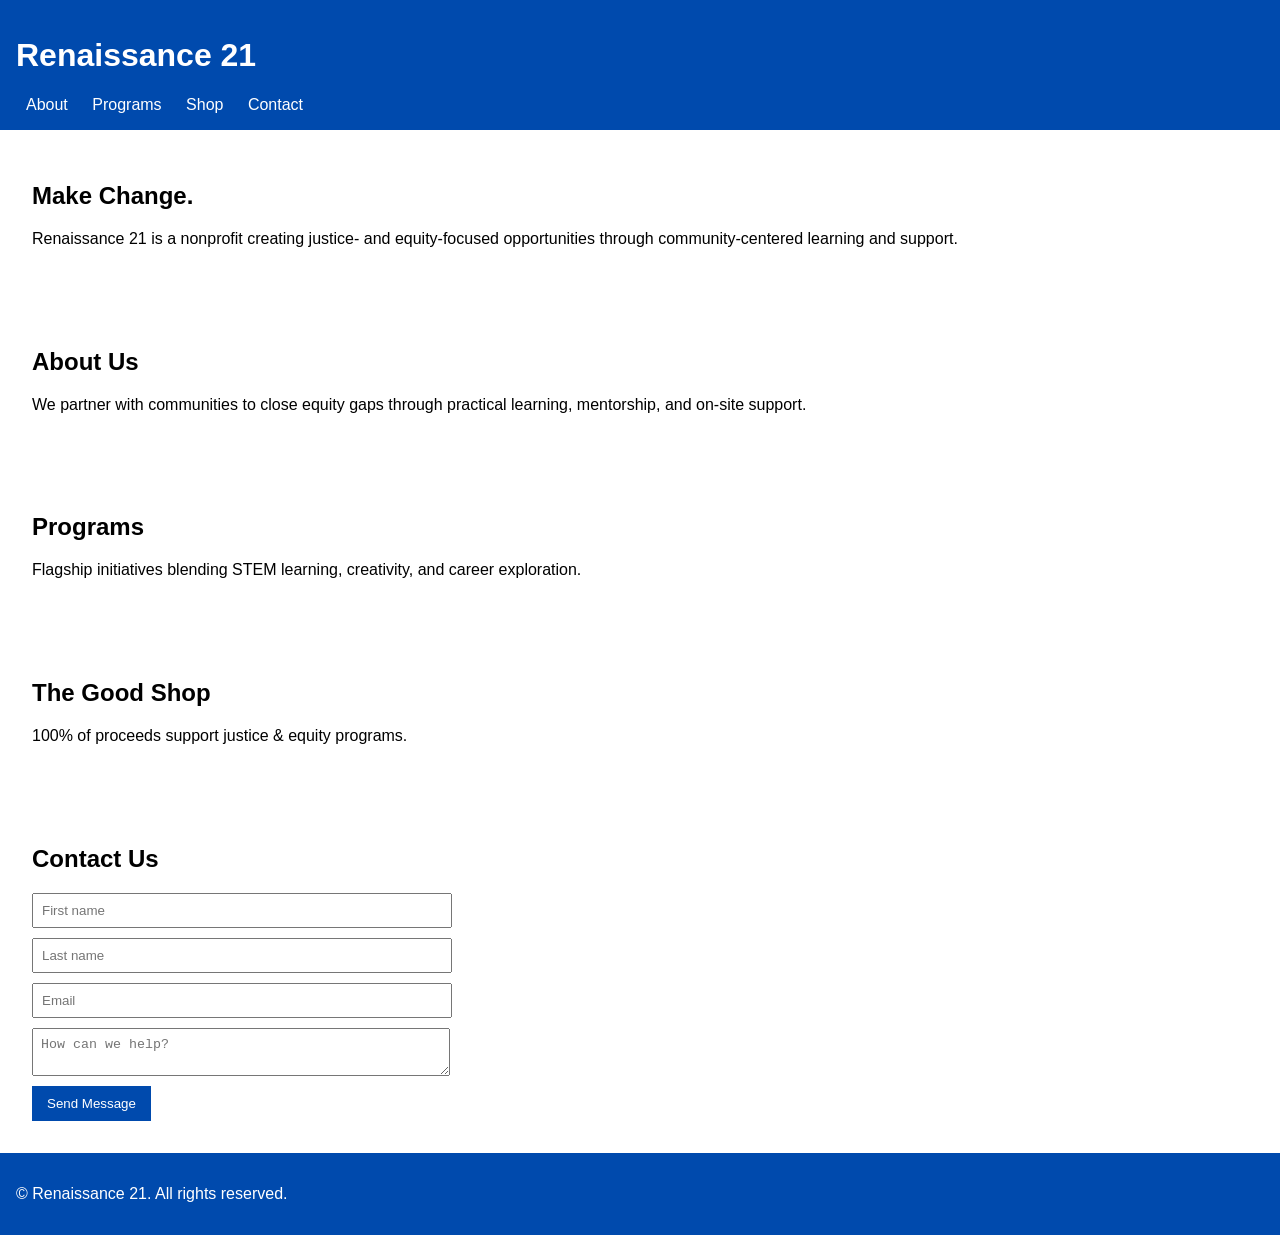
==== index.html @ 1cb8cb39 "Add files via upload" ====
<!DOCTYPE html>
<html lang="en">
<head>
  <meta charset="UTF-8">
  <meta name="viewport" content="width=device-width, initial-scale=1.0">
  <title>Renaissance 21</title>
  <link rel="stylesheet" href="styles.css">
</head>
<body>
  <header>
    <h1>Renaissance 21</h1>
    <nav>
      <a href="#about">About</a>
      <a href="#programs">Programs</a>
      <a href="#shop">Shop</a>
      <a href="#contact">Contact</a>
    </nav>
  </header>

  <section id="home">
    <h2>Make Change.</h2>
    <p>Renaissance 21 is a nonprofit creating justice- and equity-focused opportunities through community-centered learning and support.</p>
  </section>

  <section id="about">
    <h2>About Us</h2>
    <p>We partner with communities to close equity gaps through practical learning, mentorship, and on-site support.</p>
  </section>

  <section id="programs">
    <h2>Programs</h2>
    <p>Flagship initiatives blending STEM learning, creativity, and career exploration.</p>
  </section>

  <section id="shop">
    <h2>The Good Shop</h2>
    <p>100% of proceeds support justice & equity programs.</p>
  </section>

  <section id="contact">
    <h2>Contact Us</h2>
    <form>
      <input type="text" placeholder="First name">
      <input type="text" placeholder="Last name">
      <input type="email" placeholder="Email">
      <textarea placeholder="How can we help?"></textarea>
      <button type="button">Send Message</button>
    </form>
  </section>

  <footer>
    <p>© <span id="year"></span> Renaissance 21. All rights reserved.</p>
  </footer>

  <script src="script.js"></script>
</body>
</html>
---- styles.css ----
body {
  font-family: Arial, sans-serif;
  margin: 0;
  padding: 0;
}
header, footer {
  background-color: #004aad;
  color: white;
  padding: 1em;
}
nav a {
  color: white;
  margin: 0 10px;
  text-decoration: none;
}
section {
  padding: 2em;
}
form input, form textarea {
  display: block;
  margin-bottom: 10px;
  padding: 8px;
  width: 100%;
  max-width: 400px;
}
button {
  background-color: #004aad;
  color: white;
  padding: 10px 15px;
  border: none;
  cursor: pointer;
}
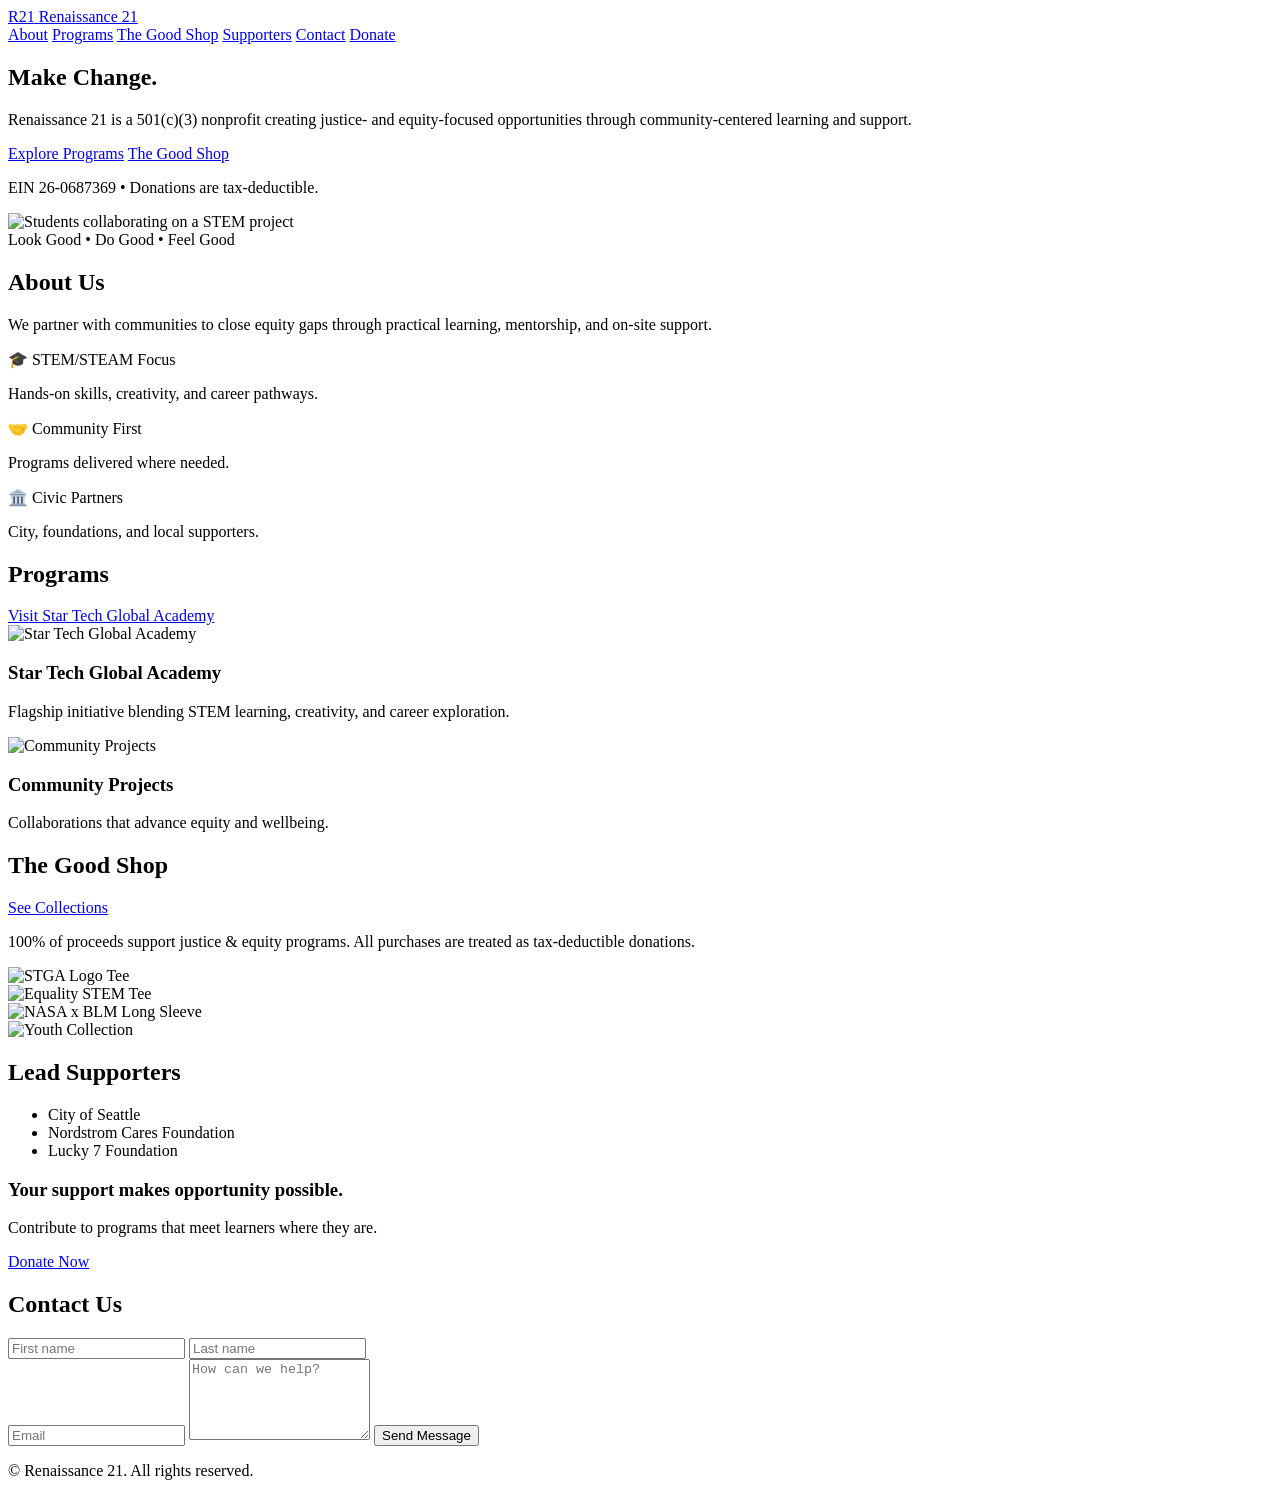
==== commit ac08c310: "Add files via upload" ====
--- a/index.html
+++ b/index.html
@@ -4,52 +4,153 @@
   <meta charset="UTF-8">
   <meta name="viewport" content="width=device-width, initial-scale=1.0">
   <title>Renaissance 21</title>
+  <script src="https://cdn.tailwindcss.com"></script>
   <link rel="stylesheet" href="styles.css">
 </head>
-<body>
-  <header>
-    <h1>Renaissance 21</h1>
-    <nav>
-      <a href="#about">About</a>
-      <a href="#programs">Programs</a>
-      <a href="#shop">Shop</a>
-      <a href="#contact">Contact</a>
-    </nav>
+<body class="bg-white text-gray-900">
+  <header class="sticky top-0 bg-white bg-opacity-90 backdrop-blur border-b border-gray-200 z-40">
+    <div class="max-w-7xl mx-auto px-4 flex justify-between h-16 items-center">
+      <a href="#home" class="flex items-center gap-2 font-semibold text-xl">
+        <span class="inline-flex h-8 w-8 items-center justify-center rounded-xl bg-blue-600 text-white">R21</span>
+        <span>Renaissance 21</span>
+      </a>
+      <nav class="hidden md:flex gap-6 text-sm">
+        <a class="hover:text-gray-700" href="#about">About</a>
+        <a class="hover:text-gray-700" href="#programs">Programs</a>
+        <a class="hover:text-gray-700" href="#shop">The Good Shop</a>
+        <a class="hover:text-gray-700" href="#supporters">Supporters</a>
+        <a class="hover:text-gray-700" href="#contact">Contact</a>
+        <a href="https://www.paypal.com/donate" target="_blank" class="inline-flex items-center gap-1 rounded-2xl border border-blue-600 px-3 py-1.5 hover:bg-blue-600 hover:text-white transition">Donate</a>
+      </nav>
+    </div>
   </header>
 
-  <section id="home">
-    <h2>Make Change.</h2>
-    <p>Renaissance 21 is a nonprofit creating justice- and equity-focused opportunities through community-centered learning and support.</p>
+  <section id="home" class="py-16 sm:py-24">
+    <div class="max-w-7xl mx-auto px-4 grid lg:grid-cols-2 gap-10 items-center">
+      <div>
+        <h1 class="text-4xl sm:text-5xl font-extrabold">Make Change.</h1>
+        <p class="mt-4 text-lg text-gray-700 max-w-prose">Renaissance 21 is a 501(c)(3) nonprofit creating justice‑ and equity‑focused opportunities through community‑centered learning and support.</p>
+        <div class="mt-6 flex flex-wrap gap-3">
+          <a href="#programs" class="inline-flex items-center gap-2 rounded-2xl bg-blue-600 px-5 py-3 text-white hover:bg-blue-700">Explore Programs</a>
+          <a href="#shop" class="inline-flex items-center gap-2 rounded-2xl border border-blue-600 px-5 py-3 text-blue-700 hover:bg-blue-600 hover:text-white">The Good Shop</a>
+        </div>
+        <p class="mt-4 text-sm text-gray-500">EIN 26‑0687369 • Donations are tax‑deductible.</p>
+      </div>
+      <div class="relative">
+        <img src="https://images.unsplash.com/photo-1523580846011-d3a5bc25702b" alt="Students collaborating on a STEM project" class="rounded-3xl shadow-lg object-cover w-full" />
+        <div class="absolute -bottom-4 -right-4 bg-blue-600 text-white px-4 py-2 rounded-2xl text-sm shadow-lg">Look Good • Do Good • Feel Good</div>
+      </div>
+    </div>
   </section>
 
-  <section id="about">
-    <h2>About Us</h2>
-    <p>We partner with communities to close equity gaps through practical learning, mentorship, and on-site support.</p>
+  <section id="about" class="py-16 sm:py-24 border-t border-gray-200">
+    <div class="max-w-7xl mx-auto px-4 grid lg:grid-cols-12 gap-10">
+      <div class="lg:col-span-5">
+        <h2 class="text-3xl font-bold">About Us</h2>
+        <p class="mt-4 text-gray-700">We partner with communities to close equity gaps through practical learning, mentorship, and on‑site support.</p>
+      </div>
+      <div class="lg:col-span-7 grid sm:grid-cols-3 gap-4">
+        <div class="border p-5 rounded-3xl bg-white shadow-sm">
+          <div class="flex items-center gap-2 font-semibold"><span class="inline-flex h-8 w-8 items-center justify-center rounded-xl bg-blue-600 text-white">🎓</span> STEM/STEAM Focus</div>
+          <p class="mt-2 text-sm text-gray-600">Hands‑on skills, creativity, and career pathways.</p>
+        </div>
+        <div class="border p-5 rounded-3xl bg-white shadow-sm">
+          <div class="flex items-center gap-2 font-semibold"><span class="inline-flex h-8 w-8 items-center justify-center rounded-xl bg-blue-600 text-white">🤝</span> Community First</div>
+          <p class="mt-2 text-sm text-gray-600">Programs delivered where needed.</p>
+        </div>
+        <div class="border p-5 rounded-3xl bg-white shadow-sm">
+          <div class="flex items-center gap-2 font-semibold"><span class="inline-flex h-8 w-8 items-center justify-center rounded-xl bg-blue-600 text-white">🏛️</span> Civic Partners</div>
+          <p class="mt-2 text-sm text-gray-600">City, foundations, and local supporters.</p>
+        </div>
+      </div>
+    </div>
   </section>
 
-  <section id="programs">
-    <h2>Programs</h2>
-    <p>Flagship initiatives blending STEM learning, creativity, and career exploration.</p>
+  <section id="programs" class="py-16 sm:py-24 border-t border-gray-200">
+    <div class="max-w-7xl mx-auto px-4">
+      <div class="flex items-center justify-between gap-6 flex-wrap">
+        <h2 class="text-3xl font-bold">Programs</h2>
+        <a href="https://startechga.org" target="_blank" class="inline-flex items-center gap-2 rounded-2xl border border-blue-600 px-4 py-2 text-blue-700 hover:bg-blue-600 hover:text-white transition">Visit Star Tech Global Academy</a>
+      </div>
+      <div class="mt-8 grid md:grid-cols-2 gap-6">
+        <div class="border p-6 rounded-3xl bg-white shadow-sm">
+          <img src="https://images.unsplash.com/photo-1513258496099-48168024aec0" alt="Star Tech Global Academy" class="rounded-2xl w-full h-48 object-cover" />
+          <h3 class="mt-4 text-xl font-semibold">Star Tech Global Academy</h3>
+          <p class="mt-2 text-gray-700">Flagship initiative blending STEM learning, creativity, and career exploration.</p>
+        </div>
+        <div class="border p-6 rounded-3xl bg-white shadow-sm">
+          <img src="https://images.unsplash.com/photo-1488521787991-ed7bbaae773c" alt="Community Projects" class="rounded-2xl w-full h-48 object-cover" />
+          <h3 class="mt-4 text-xl font-semibold">Community Projects</h3>
+          <p class="mt-2 text-gray-700">Collaborations that advance equity and wellbeing.</p>
+        </div>
+      </div>
+    </div>
   </section>
 
-  <section id="shop">
-    <h2>The Good Shop</h2>
-    <p>100% of proceeds support justice & equity programs.</p>
+  <section id="shop" class="py-16 sm:py-24 border-t border-gray-200 bg-gray-50">
+    <div class="max-w-7xl mx-auto px-4">
+      <div class="flex items-center justify-between gap-6 flex-wrap">
+        <h2 class="text-3xl font-bold">The Good Shop</h2>
+        <a href="https://renaissance-21.myshopify.com/collections" target="_blank" class="inline-flex items-center gap-2 rounded-2xl border border-blue-600 px-4 py-2 text-blue-700 hover:bg-blue-600 hover:text-white transition">See Collections</a>
+      </div>
+      <p class="mt-4 text-gray-700 max-w-prose">100% of proceeds support justice & equity programs. All purchases are treated as tax‑deductible donations.</p>
+      <div class="mt-8 grid sm:grid-cols-2 lg:grid-cols-4 gap-6">
+        <div class="border p-5 rounded-3xl bg-white shadow-sm">
+          <img src="https://images.unsplash.com/photo-1520975922284-5f7f4c74b8f7" alt="STGA Logo Tee" class="rounded-2xl w-full h-40 object-cover" />
+        </div>
+        <div class="border p-5 rounded-3xl bg-white shadow-sm">
+          <img src="https://images.unsplash.com/photo-1520974735194-6119703d9a4b" alt="Equality STEM Tee" class="rounded-2xl w-full h-40 object-cover" />
+        </div>
+        <div class="border p-5 rounded-3xl bg-white shadow-sm">
+          <img src="https://images.unsplash.com/photo-1503342217505-b0a15cf70489" alt="NASA x BLM Long Sleeve" class="rounded-2xl w-full h-40 object-cover" />
+        </div>
+        <div class="border p-5 rounded-3xl bg-white shadow-sm">
+          <img src="https://images.unsplash.com/photo-1519741497674-611481863552" alt="Youth Collection" class="rounded-2xl w-full h-40 object-cover" />
+        </div>
+      </div>
+    </div>
   </section>
 
-  <section id="contact">
-    <h2>Contact Us</h2>
-    <form>
-      <input type="text" placeholder="First name">
-      <input type="text" placeholder="Last name">
-      <input type="email" placeholder="Email">
-      <textarea placeholder="How can we help?"></textarea>
-      <button type="button">Send Message</button>
-    </form>
+  <section id="supporters" class="py-16 sm:py-24 border-t border-gray-200">
+    <div class="max-w-7xl mx-auto px-4">
+      <h2 class="text-3xl font-bold">Lead Supporters</h2>
+      <ul class="mt-8 grid sm:grid-cols-2 lg:grid-cols-3 gap-4 text-sm">
+        <li class="rounded-2xl border p-4">City of Seattle</li>
+        <li class="rounded-2xl border p-4">Nordstrom Cares Foundation</li>
+        <li class="rounded-2xl border p-4">Lucky 7 Foundation</li>
+      </ul>
+    </div>
   </section>
 
-  <footer>
-    <p>© <span id="year"></span> Renaissance 21. All rights reserved.</p>
+  <section class="py-14 bg-blue-600 text-white">
+    <div class="max-w-7xl mx-auto px-4 flex flex-col sm:flex-row items-start sm:items-center justify-between gap-6">
+      <div>
+        <h3 class="text-2xl font-bold">Your support makes opportunity possible.</h3>
+        <p class="mt-1 opacity-90">Contribute to programs that meet learners where they are.</p>
+      </div>
+      <a href="https://www.paypal.com/donate" target="_blank" class="inline-flex items-center gap-2 rounded-2xl bg-white text-blue-700 px-5 py-3">Donate Now</a>
+    </div>
+  </section>
+
+  <section id="contact" class="py-16 sm:py-24 border-t border-gray-200">
+    <div class="max-w-7xl mx-auto px-4">
+      <h2 class="text-3xl font-bold">Contact Us</h2>
+      <form class="mt-8 grid gap-4 max-w-2xl">
+        <div class="grid sm:grid-cols-2 gap-4">
+          <input class="rounded-2xl border p-3" placeholder="First name" />
+          <input class="rounded-2xl border p-3" placeholder="Last name" />
+        </div>
+        <input type="email" class="rounded-2xl border p-3" placeholder="Email" />
+        <textarea rows="5" class="rounded-2xl border p-3" placeholder="How can we help?"></textarea>
+        <button type="button" class="inline-flex items-center gap-2 rounded-2xl bg-blue-600 px-5 py-3 text-white">Send Message</button>
+      </form>
+    </div>
+  </section>
+
+  <footer class="border-t border-gray-200">
+    <div class="max-w-7xl mx-auto px-4 py-10 text-sm flex justify-between">
+      <p>© <span id="year"></span> Renaissance 21. All rights reserved.</p>
+    </div>
   </footer>
 
   <script src="script.js"></script>
--- a/styles.css
+++ b/styles.css
@@ -1,32 +1 @@
-body {
-  font-family: Arial, sans-serif;
-  margin: 0;
-  padding: 0;
-}
-header, footer {
-  background-color: #004aad;
-  color: white;
-  padding: 1em;
-}
-nav a {
-  color: white;
-  margin: 0 10px;
-  text-decoration: none;
-}
-section {
-  padding: 2em;
-}
-form input, form textarea {
-  display: block;
-  margin-bottom: 10px;
-  padding: 8px;
-  width: 100%;
-  max-width: 400px;
-}
-button {
-  background-color: #004aad;
-  color: white;
-  padding: 10px 15px;
-  border: none;
-  cursor: pointer;
-}
+/* Custom overrides if needed */
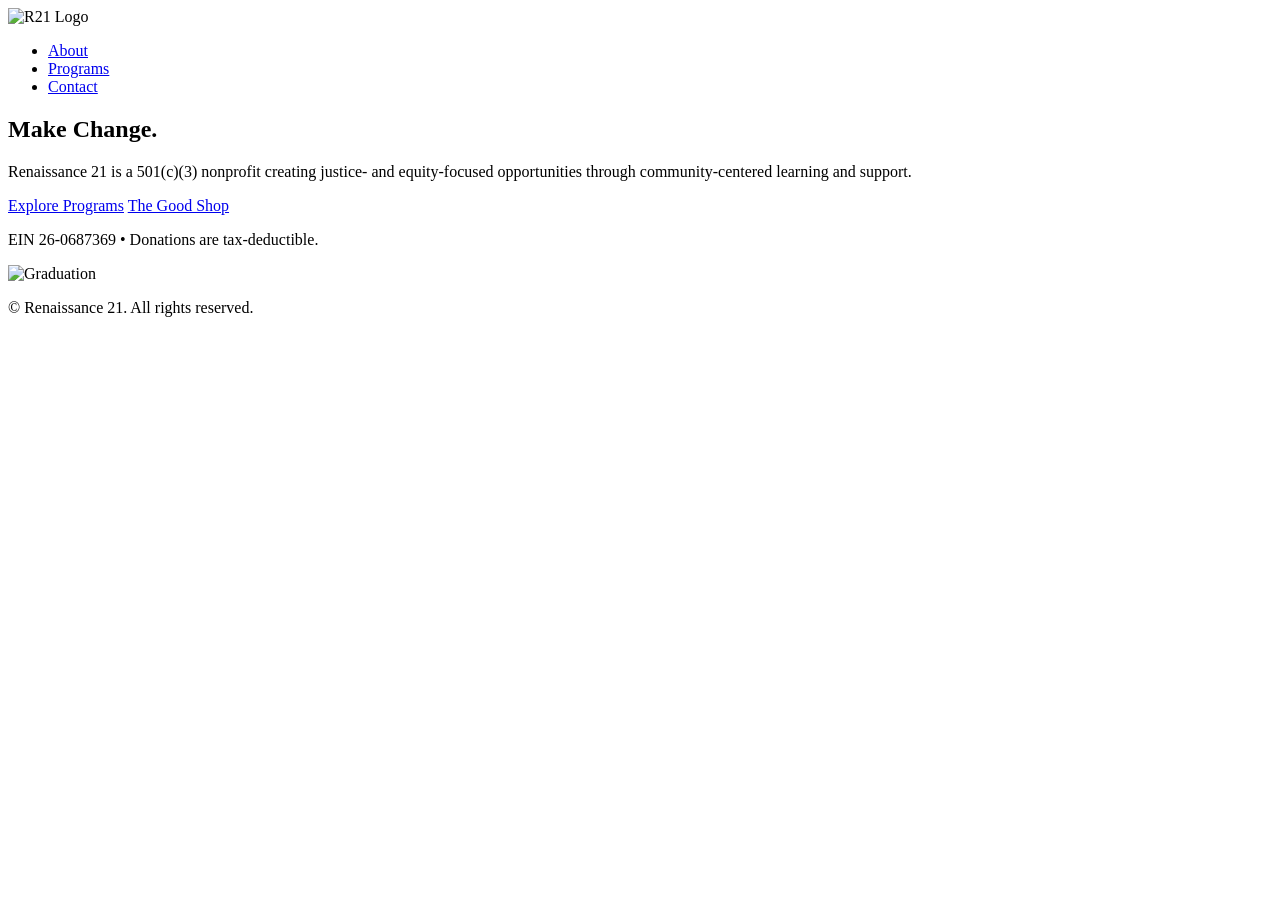
==== commit e70e61ed: "Update index.html" ====
--- a/index.html
+++ b/index.html
@@ -1,156 +1,47 @@
 <!DOCTYPE html>
 <html lang="en">
 <head>
-  <meta charset="UTF-8">
-  <meta name="viewport" content="width=device-width, initial-scale=1.0">
+  <meta charset="UTF-8" />
+  <meta name="viewport" content="width=device-width, initial-scale=1.0" />
   <title>Renaissance 21</title>
+  <link href="styles.css" rel="stylesheet" />
   <script src="https://cdn.tailwindcss.com"></script>
-  <link rel="stylesheet" href="styles.css">
 </head>
 <body class="bg-white text-gray-900">
-  <header class="sticky top-0 bg-white bg-opacity-90 backdrop-blur border-b border-gray-200 z-40">
-    <div class="max-w-7xl mx-auto px-4 flex justify-between h-16 items-center">
-      <a href="#home" class="flex items-center gap-2 font-semibold text-xl">
-        <span class="inline-flex h-8 w-8 items-center justify-center rounded-xl bg-blue-600 text-white">R21</span>
-        <span>Renaissance 21</span>
-      </a>
-      <nav class="hidden md:flex gap-6 text-sm">
-        <a class="hover:text-gray-700" href="#about">About</a>
-        <a class="hover:text-gray-700" href="#programs">Programs</a>
-        <a class="hover:text-gray-700" href="#shop">The Good Shop</a>
-        <a class="hover:text-gray-700" href="#supporters">Supporters</a>
-        <a class="hover:text-gray-700" href="#contact">Contact</a>
-        <a href="https://www.paypal.com/donate" target="_blank" class="inline-flex items-center gap-1 rounded-2xl border border-blue-600 px-3 py-1.5 hover:bg-blue-600 hover:text-white transition">Donate</a>
-      </nav>
-    </div>
+
+  <!-- Header -->
+  <header class="flex items-center justify-between p-6 border-b">
+    <img src="https://via.placeholder.com/80x40?text=R21" alt="R21 Logo" class="h-10">
+    <nav>
+      <ul class="flex space-x-4 text-gray-900">
+        <li><a href="#about" class="hover:underline">About</a></li>
+        <li><a href="#programs" class="hover:underline">Programs</a></li>
+        <li><a href="#contact" class="hover:underline">Contact</a></li>
+      </ul>
+    </nav>
   </header>
 
-  <section id="home" class="py-16 sm:py-24">
-    <div class="max-w-7xl mx-auto px-4 grid lg:grid-cols-2 gap-10 items-center">
-      <div>
-        <h1 class="text-4xl sm:text-5xl font-extrabold">Make Change.</h1>
-        <p class="mt-4 text-lg text-gray-700 max-w-prose">Renaissance 21 is a 501(c)(3) nonprofit creating justice‑ and equity‑focused opportunities through community‑centered learning and support.</p>
-        <div class="mt-6 flex flex-wrap gap-3">
-          <a href="#programs" class="inline-flex items-center gap-2 rounded-2xl bg-blue-600 px-5 py-3 text-white hover:bg-blue-700">Explore Programs</a>
-          <a href="#shop" class="inline-flex items-center gap-2 rounded-2xl border border-blue-600 px-5 py-3 text-blue-700 hover:bg-blue-600 hover:text-white">The Good Shop</a>
-        </div>
-        <p class="mt-4 text-sm text-gray-500">EIN 26‑0687369 • Donations are tax‑deductible.</p>
+  <!-- Hero -->
+  <section id="about" class="flex flex-col md:flex-row items-center justify-between px-6 py-12 max-w-6xl mx-auto">
+    <div class="max-w-xl">
+      <h1 class="text-5xl font-bold mb-4">Make Change.</h1>
+      <p class="text-lg mb-6 text-gray-700">
+        Renaissance 21 is a 501(c)(3) nonprofit creating justice- and equity-focused opportunities through community-centered learning and support.
+      </p>
+      <div class="flex space-x-4">
+        <a href="#" class="px-5 py-3 bg-blue-600 text-white rounded-lg hover:bg-blue-700">Explore Programs</a>
+        <a href="#" class="px-5 py-3 border border-blue-600 text-blue-600 rounded-lg hover:bg-blue-50">The Good Shop</a>
       </div>
-      <div class="relative">
-        <img src="https://images.unsplash.com/photo-1523580846011-d3a5bc25702b" alt="Students collaborating on a STEM project" class="rounded-3xl shadow-lg object-cover w-full" />
-        <div class="absolute -bottom-4 -right-4 bg-blue-600 text-white px-4 py-2 rounded-2xl text-sm shadow-lg">Look Good • Do Good • Feel Good</div>
-      </div>
+      <p class="mt-4 text-sm text-gray-600">EIN 26-0687369 • Donations are tax-deductible.</p>
+    </div>
+    <div class="mt-8 md:mt-0">
+      <img src="https://images.unsplash.com/photo-1607082349566-187342175e2f" alt="Graduation" class="rounded-xl shadow-lg w-full max-w-md">
     </div>
   </section>
 
-  <section id="about" class="py-16 sm:py-24 border-t border-gray-200">
-    <div class="max-w-7xl mx-auto px-4 grid lg:grid-cols-12 gap-10">
-      <div class="lg:col-span-5">
-        <h2 class="text-3xl font-bold">About Us</h2>
-        <p class="mt-4 text-gray-700">We partner with communities to close equity gaps through practical learning, mentorship, and on‑site support.</p>
-      </div>
-      <div class="lg:col-span-7 grid sm:grid-cols-3 gap-4">
-        <div class="border p-5 rounded-3xl bg-white shadow-sm">
-          <div class="flex items-center gap-2 font-semibold"><span class="inline-flex h-8 w-8 items-center justify-center rounded-xl bg-blue-600 text-white">🎓</span> STEM/STEAM Focus</div>
-          <p class="mt-2 text-sm text-gray-600">Hands‑on skills, creativity, and career pathways.</p>
-        </div>
-        <div class="border p-5 rounded-3xl bg-white shadow-sm">
-          <div class="flex items-center gap-2 font-semibold"><span class="inline-flex h-8 w-8 items-center justify-center rounded-xl bg-blue-600 text-white">🤝</span> Community First</div>
-          <p class="mt-2 text-sm text-gray-600">Programs delivered where needed.</p>
-        </div>
-        <div class="border p-5 rounded-3xl bg-white shadow-sm">
-          <div class="flex items-center gap-2 font-semibold"><span class="inline-flex h-8 w-8 items-center justify-center rounded-xl bg-blue-600 text-white">🏛️</span> Civic Partners</div>
-          <p class="mt-2 text-sm text-gray-600">City, foundations, and local supporters.</p>
-        </div>
-      </div>
-    </div>
-  </section>
-
-  <section id="programs" class="py-16 sm:py-24 border-t border-gray-200">
-    <div class="max-w-7xl mx-auto px-4">
-      <div class="flex items-center justify-between gap-6 flex-wrap">
-        <h2 class="text-3xl font-bold">Programs</h2>
-        <a href="https://startechga.org" target="_blank" class="inline-flex items-center gap-2 rounded-2xl border border-blue-600 px-4 py-2 text-blue-700 hover:bg-blue-600 hover:text-white transition">Visit Star Tech Global Academy</a>
-      </div>
-      <div class="mt-8 grid md:grid-cols-2 gap-6">
-        <div class="border p-6 rounded-3xl bg-white shadow-sm">
-          <img src="https://images.unsplash.com/photo-1513258496099-48168024aec0" alt="Star Tech Global Academy" class="rounded-2xl w-full h-48 object-cover" />
-          <h3 class="mt-4 text-xl font-semibold">Star Tech Global Academy</h3>
-          <p class="mt-2 text-gray-700">Flagship initiative blending STEM learning, creativity, and career exploration.</p>
-        </div>
-        <div class="border p-6 rounded-3xl bg-white shadow-sm">
-          <img src="https://images.unsplash.com/photo-1488521787991-ed7bbaae773c" alt="Community Projects" class="rounded-2xl w-full h-48 object-cover" />
-          <h3 class="mt-4 text-xl font-semibold">Community Projects</h3>
-          <p class="mt-2 text-gray-700">Collaborations that advance equity and wellbeing.</p>
-        </div>
-      </div>
-    </div>
-  </section>
-
-  <section id="shop" class="py-16 sm:py-24 border-t border-gray-200 bg-gray-50">
-    <div class="max-w-7xl mx-auto px-4">
-      <div class="flex items-center justify-between gap-6 flex-wrap">
-        <h2 class="text-3xl font-bold">The Good Shop</h2>
-        <a href="https://renaissance-21.myshopify.com/collections" target="_blank" class="inline-flex items-center gap-2 rounded-2xl border border-blue-600 px-4 py-2 text-blue-700 hover:bg-blue-600 hover:text-white transition">See Collections</a>
-      </div>
-      <p class="mt-4 text-gray-700 max-w-prose">100% of proceeds support justice & equity programs. All purchases are treated as tax‑deductible donations.</p>
-      <div class="mt-8 grid sm:grid-cols-2 lg:grid-cols-4 gap-6">
-        <div class="border p-5 rounded-3xl bg-white shadow-sm">
-          <img src="https://images.unsplash.com/photo-1520975922284-5f7f4c74b8f7" alt="STGA Logo Tee" class="rounded-2xl w-full h-40 object-cover" />
-        </div>
-        <div class="border p-5 rounded-3xl bg-white shadow-sm">
-          <img src="https://images.unsplash.com/photo-1520974735194-6119703d9a4b" alt="Equality STEM Tee" class="rounded-2xl w-full h-40 object-cover" />
-        </div>
-        <div class="border p-5 rounded-3xl bg-white shadow-sm">
-          <img src="https://images.unsplash.com/photo-1503342217505-b0a15cf70489" alt="NASA x BLM Long Sleeve" class="rounded-2xl w-full h-40 object-cover" />
-        </div>
-        <div class="border p-5 rounded-3xl bg-white shadow-sm">
-          <img src="https://images.unsplash.com/photo-1519741497674-611481863552" alt="Youth Collection" class="rounded-2xl w-full h-40 object-cover" />
-        </div>
-      </div>
-    </div>
-  </section>
-
-  <section id="supporters" class="py-16 sm:py-24 border-t border-gray-200">
-    <div class="max-w-7xl mx-auto px-4">
-      <h2 class="text-3xl font-bold">Lead Supporters</h2>
-      <ul class="mt-8 grid sm:grid-cols-2 lg:grid-cols-3 gap-4 text-sm">
-        <li class="rounded-2xl border p-4">City of Seattle</li>
-        <li class="rounded-2xl border p-4">Nordstrom Cares Foundation</li>
-        <li class="rounded-2xl border p-4">Lucky 7 Foundation</li>
-      </ul>
-    </div>
-  </section>
-
-  <section class="py-14 bg-blue-600 text-white">
-    <div class="max-w-7xl mx-auto px-4 flex flex-col sm:flex-row items-start sm:items-center justify-between gap-6">
-      <div>
-        <h3 class="text-2xl font-bold">Your support makes opportunity possible.</h3>
-        <p class="mt-1 opacity-90">Contribute to programs that meet learners where they are.</p>
-      </div>
-      <a href="https://www.paypal.com/donate" target="_blank" class="inline-flex items-center gap-2 rounded-2xl bg-white text-blue-700 px-5 py-3">Donate Now</a>
-    </div>
-  </section>
-
-  <section id="contact" class="py-16 sm:py-24 border-t border-gray-200">
-    <div class="max-w-7xl mx-auto px-4">
-      <h2 class="text-3xl font-bold">Contact Us</h2>
-      <form class="mt-8 grid gap-4 max-w-2xl">
-        <div class="grid sm:grid-cols-2 gap-4">
-          <input class="rounded-2xl border p-3" placeholder="First name" />
-          <input class="rounded-2xl border p-3" placeholder="Last name" />
-        </div>
-        <input type="email" class="rounded-2xl border p-3" placeholder="Email" />
-        <textarea rows="5" class="rounded-2xl border p-3" placeholder="How can we help?"></textarea>
-        <button type="button" class="inline-flex items-center gap-2 rounded-2xl bg-blue-600 px-5 py-3 text-white">Send Message</button>
-      </form>
-    </div>
-  </section>
-
-  <footer class="border-t border-gray-200">
-    <div class="max-w-7xl mx-auto px-4 py-10 text-sm flex justify-between">
-      <p>© <span id="year"></span> Renaissance 21. All rights reserved.</p>
-    </div>
+  <!-- Footer -->
+  <footer class="bg-gray-100 text-center py-6 mt-12">
+    <p class="text-gray-700">&copy; <span id="year"></span> Renaissance 21. All rights reserved.</p>
   </footer>
 
   <script src="script.js"></script>
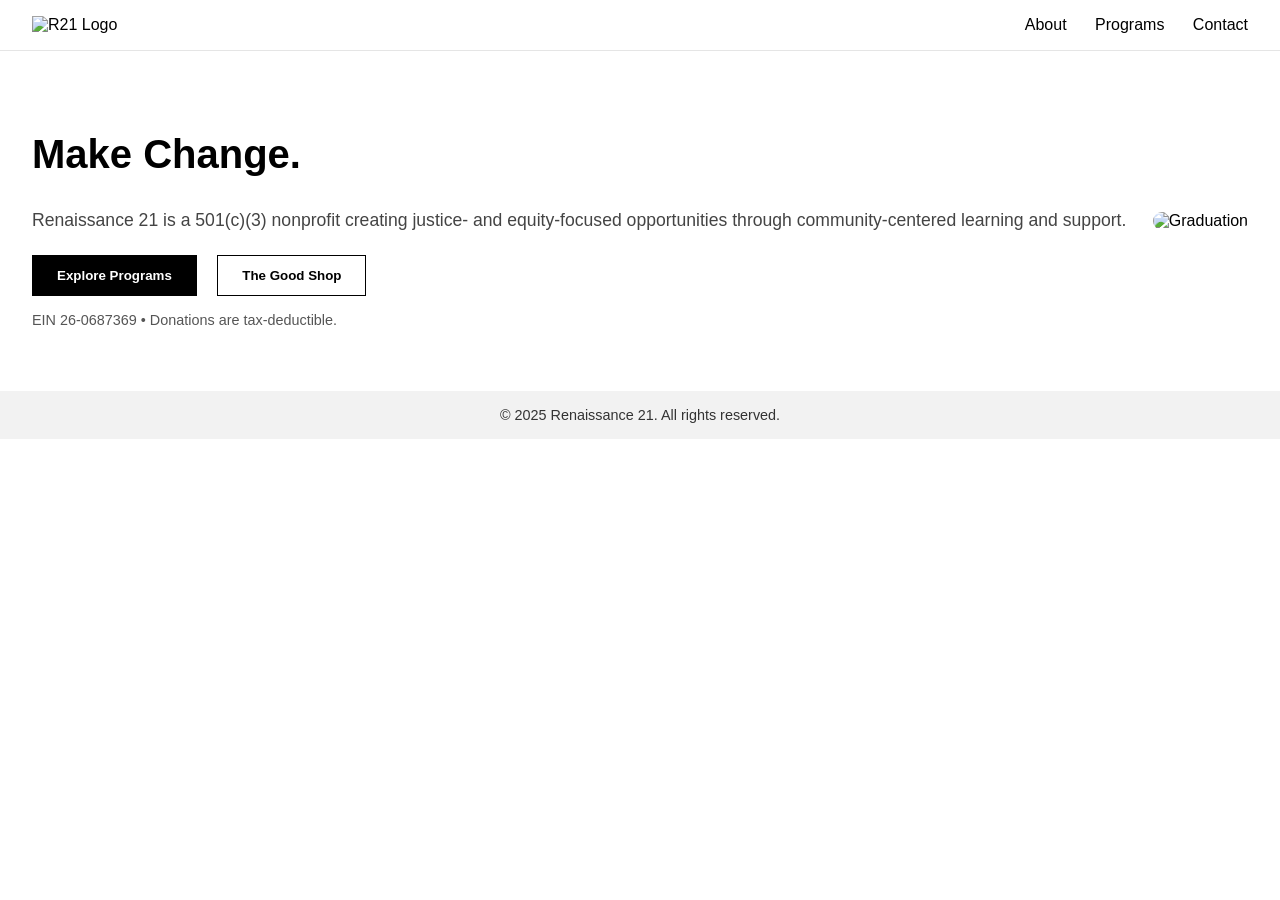
==== commit ad575cc4: "Update index.html" ====
--- a/index.html
+++ b/index.html
@@ -2,48 +2,47 @@
 <html lang="en">
 <head>
   <meta charset="UTF-8" />
-  <meta name="viewport" content="width=device-width, initial-scale=1.0" />
+  <meta name="viewport" content="width=device-width, initial-scale=1.0"/>
   <title>Renaissance 21</title>
-  <link href="styles.css" rel="stylesheet" />
-  <script src="https://cdn.tailwindcss.com"></script>
+  <link rel="stylesheet" href="styles.css" />
 </head>
-<body class="bg-white text-gray-900">
-
+<body>
   <!-- Header -->
-  <header class="flex items-center justify-between p-6 border-b">
-    <img src="https://via.placeholder.com/80x40?text=R21" alt="R21 Logo" class="h-10">
+  <header>
+    <div class="logo">
+      <img src="https://via.placeholder.com/50x50?text=R21" alt="R21 Logo">
+    </div>
     <nav>
-      <ul class="flex space-x-4 text-gray-900">
-        <li><a href="#about" class="hover:underline">About</a></li>
-        <li><a href="#programs" class="hover:underline">Programs</a></li>
-        <li><a href="#contact" class="hover:underline">Contact</a></li>
-      </ul>
+      <a href="#about">About</a>
+      <a href="#programs">Programs</a>
+      <a href="#contact">Contact</a>
     </nav>
   </header>
 
-  <!-- Hero -->
-  <section id="about" class="flex flex-col md:flex-row items-center justify-between px-6 py-12 max-w-6xl mx-auto">
-    <div class="max-w-xl">
-      <h1 class="text-5xl font-bold mb-4">Make Change.</h1>
-      <p class="text-lg mb-6 text-gray-700">
-        Renaissance 21 is a 501(c)(3) nonprofit creating justice- and equity-focused opportunities through community-centered learning and support.
+  <!-- Hero Section -->
+  <section class="hero">
+    <div class="hero-text">
+      <h1>Make Change.</h1>
+      <p>
+        Renaissance 21 is a 501(c)(3) nonprofit creating justice- and equity-focused 
+        opportunities through community-centered learning and support.
       </p>
-      <div class="flex space-x-4">
-        <a href="#" class="px-5 py-3 bg-blue-600 text-white rounded-lg hover:bg-blue-700">Explore Programs</a>
-        <a href="#" class="px-5 py-3 border border-blue-600 text-blue-600 rounded-lg hover:bg-blue-50">The Good Shop</a>
+      <div class="buttons">
+        <button>Explore Programs</button>
+        <button class="secondary">The Good Shop</button>
       </div>
-      <p class="mt-4 text-sm text-gray-600">EIN 26-0687369 • Donations are tax-deductible.</p>
+      <p style="margin-top: 1rem; font-size: 0.9rem; color: #555;">
+        EIN 26-0687369 • Donations are tax-deductible.
+      </p>
     </div>
-    <div class="mt-8 md:mt-0">
-      <img src="https://images.unsplash.com/photo-1607082349566-187342175e2f" alt="Graduation" class="rounded-xl shadow-lg w-full max-w-md">
+    <div class="hero-image">
+      <img src="https://via.placeholder.com/500x300?text=Graduation+Image" alt="Graduation" style="border-radius: 10px; max-width: 100%;">
     </div>
   </section>
 
   <!-- Footer -->
-  <footer class="bg-gray-100 text-center py-6 mt-12">
-    <p class="text-gray-700">&copy; <span id="year"></span> Renaissance 21. All rights reserved.</p>
+  <footer>
+    © 2025 Renaissance 21. All rights reserved.
   </footer>
-
-  <script src="script.js"></script>
 </body>
 </html>
--- a/styles.css
+++ b/styles.css
@@ -1 +1,74 @@
-/* Custom overrides if needed */+body {
+  font-family: Arial, sans-serif;
+  margin: 0;
+  padding: 0;
+  background-color: white;
+  color: black;
+}
+
+header {
+  display: flex;
+  justify-content: space-between;
+  align-items: center;
+  padding: 1rem 2rem;
+  border-bottom: 1px solid #e5e5e5;
+}
+
+nav a {
+  margin-left: 1.5rem;
+  color: black;
+  text-decoration: none;
+  font-weight: 500;
+}
+
+nav a:hover {
+  text-decoration: underline;
+}
+
+.hero {
+  display: flex;
+  justify-content: space-between;
+  align-items: center;
+  padding: 3rem 2rem;
+}
+
+.hero-text h1 {
+  font-size: 2.5rem;
+  font-weight: bold;
+}
+
+.hero-text p {
+  font-size: 1.1rem;
+  color: #444;
+}
+
+.buttons {
+  margin-top: 1.5rem;
+}
+
+button {
+  padding: 0.75rem 1.5rem;
+  margin-right: 1rem;
+  border: 1px solid black;
+  background-color: black;
+  color: white;
+  cursor: pointer;
+  font-weight: bold;
+}
+
+button.secondary {
+  background-color: white;
+  color: black;
+}
+
+button:hover {
+  opacity: 0.8;
+}
+
+footer {
+  padding: 1rem;
+  text-align: center;
+  background-color: #f2f2f2;
+  color: #333;
+  font-size: 0.9rem;
+}
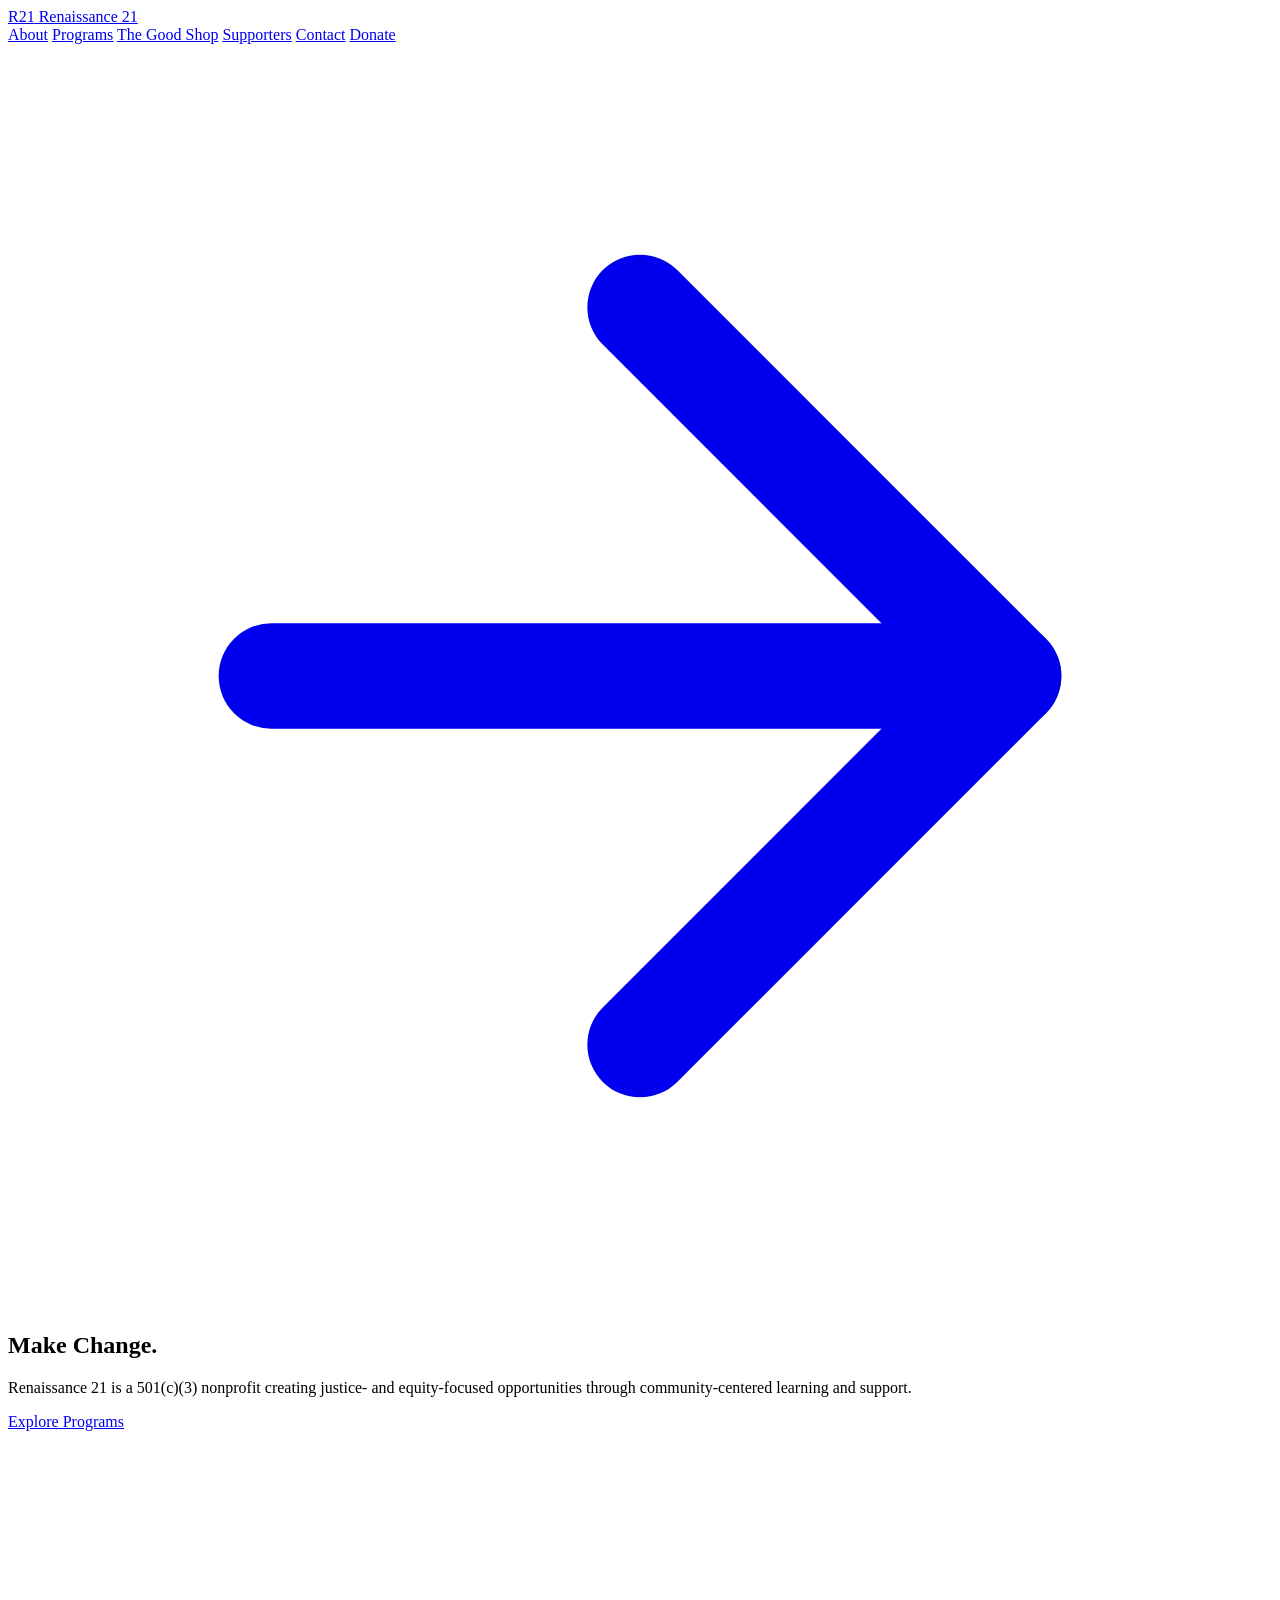
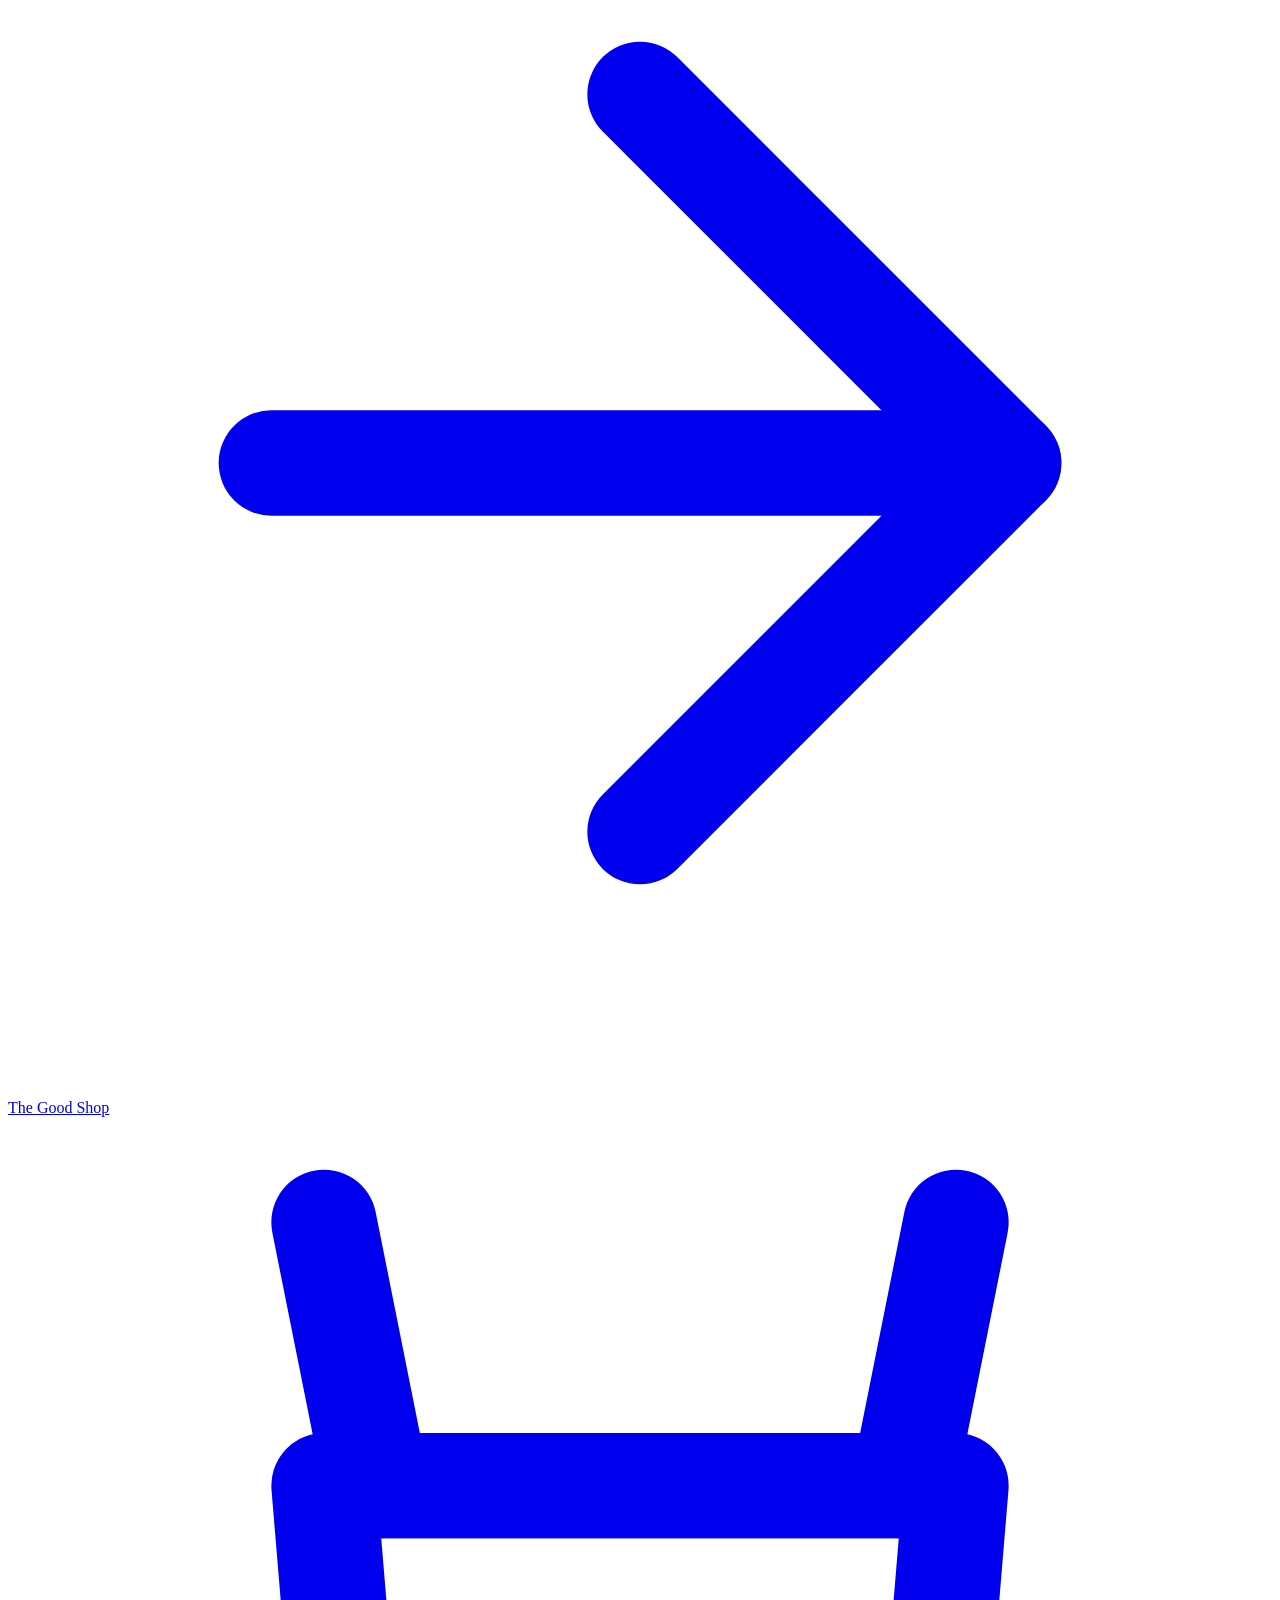
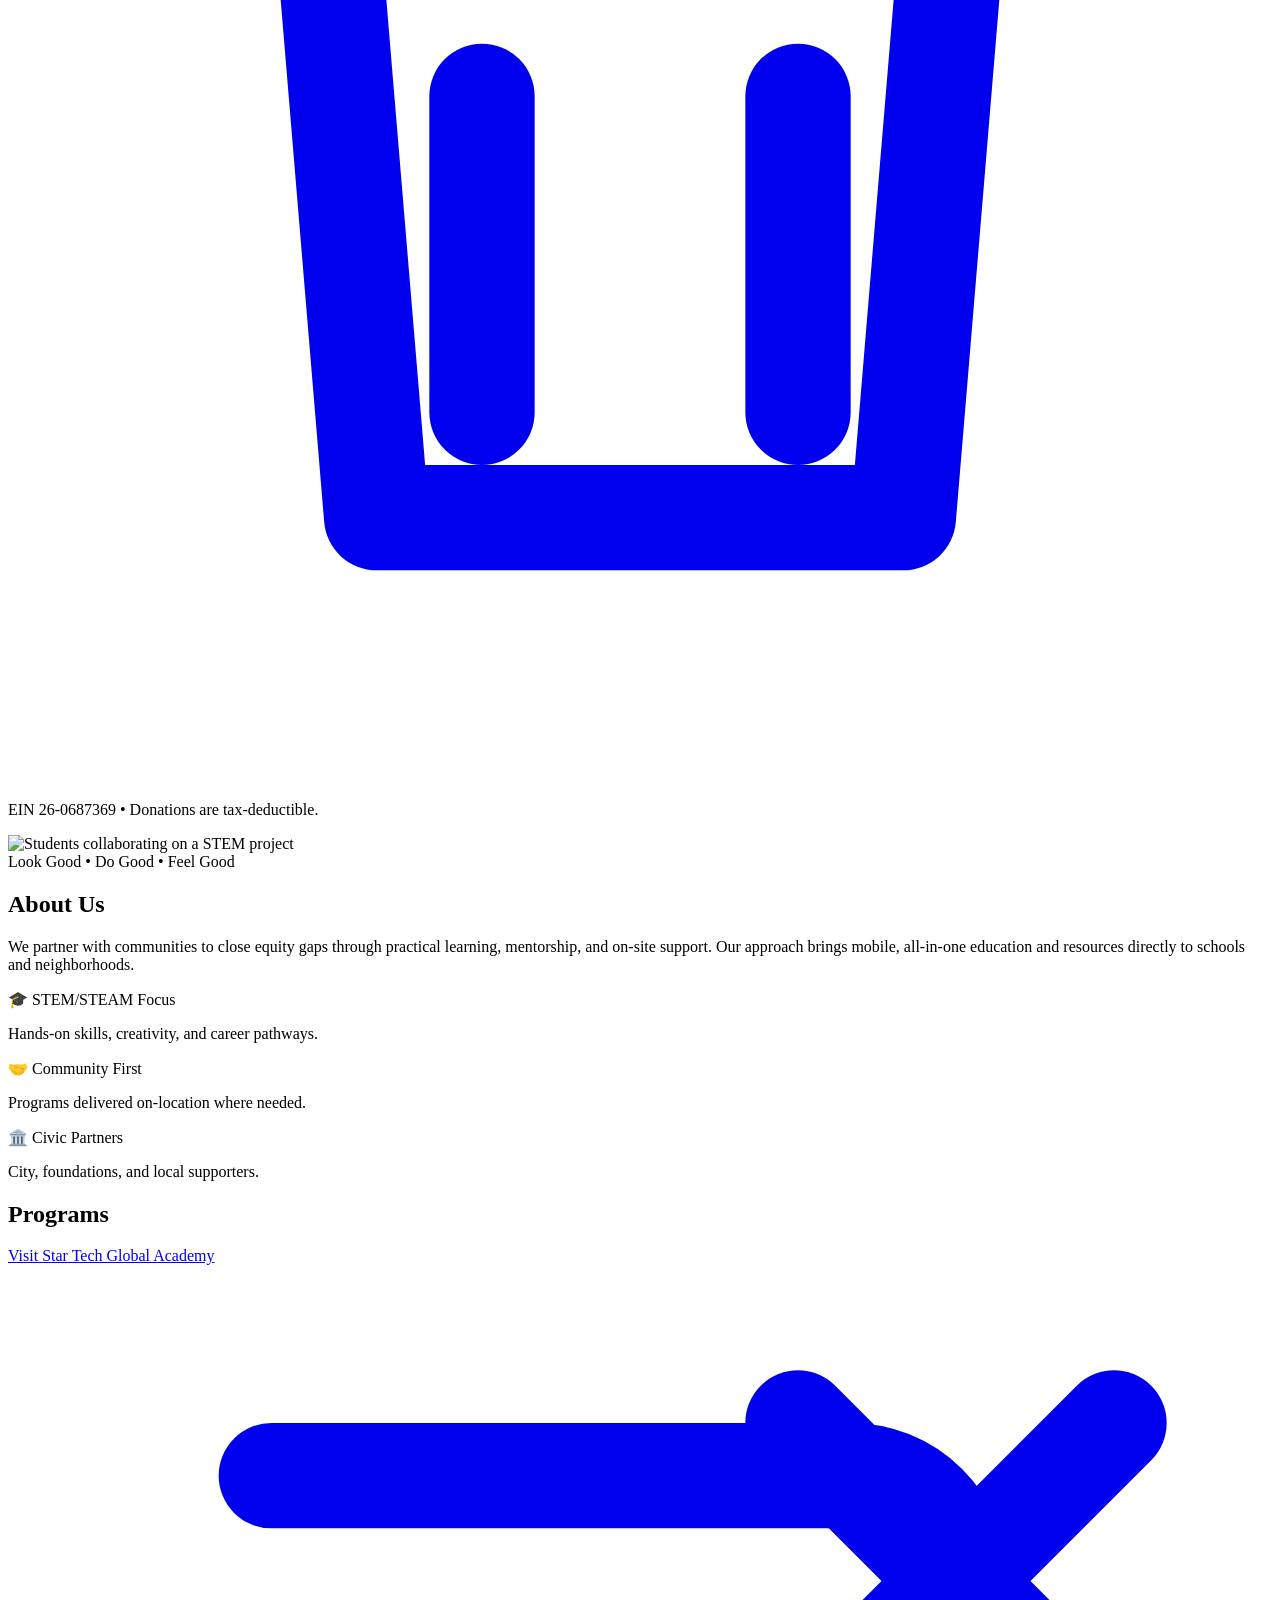
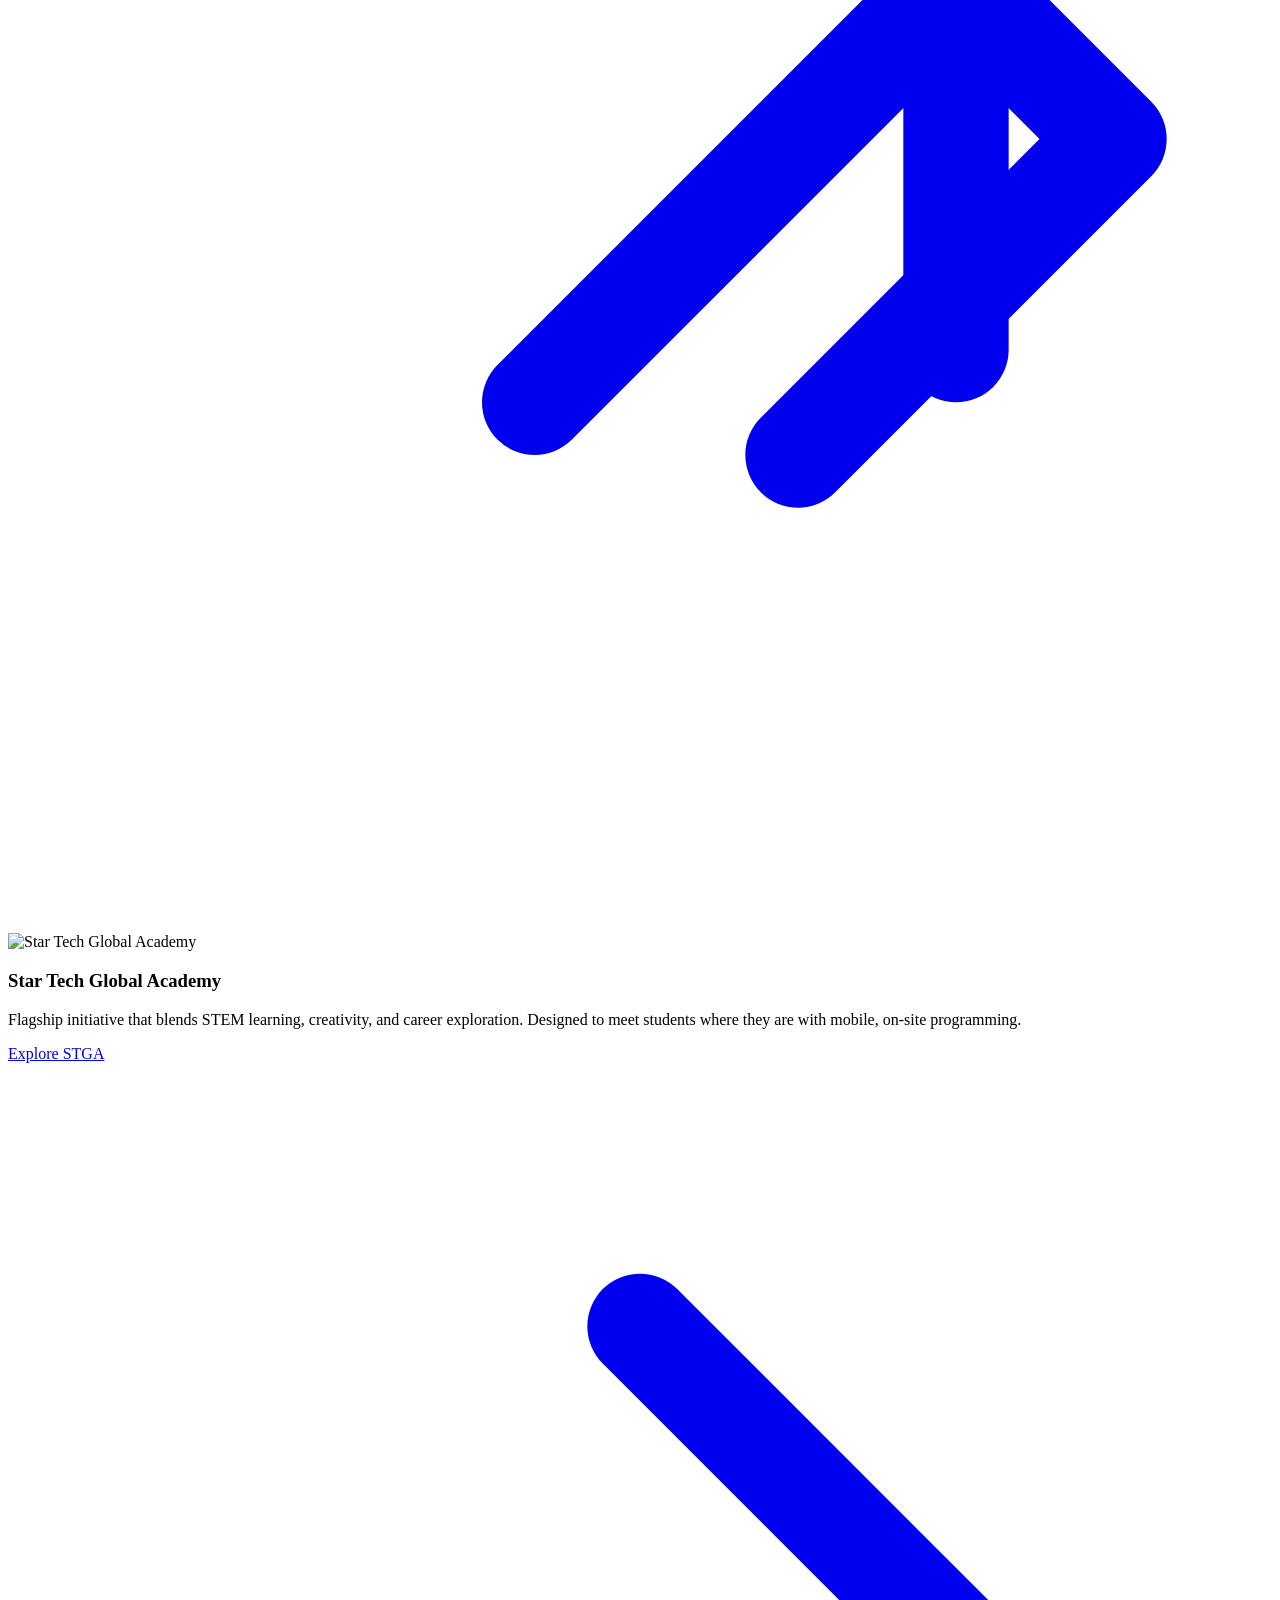
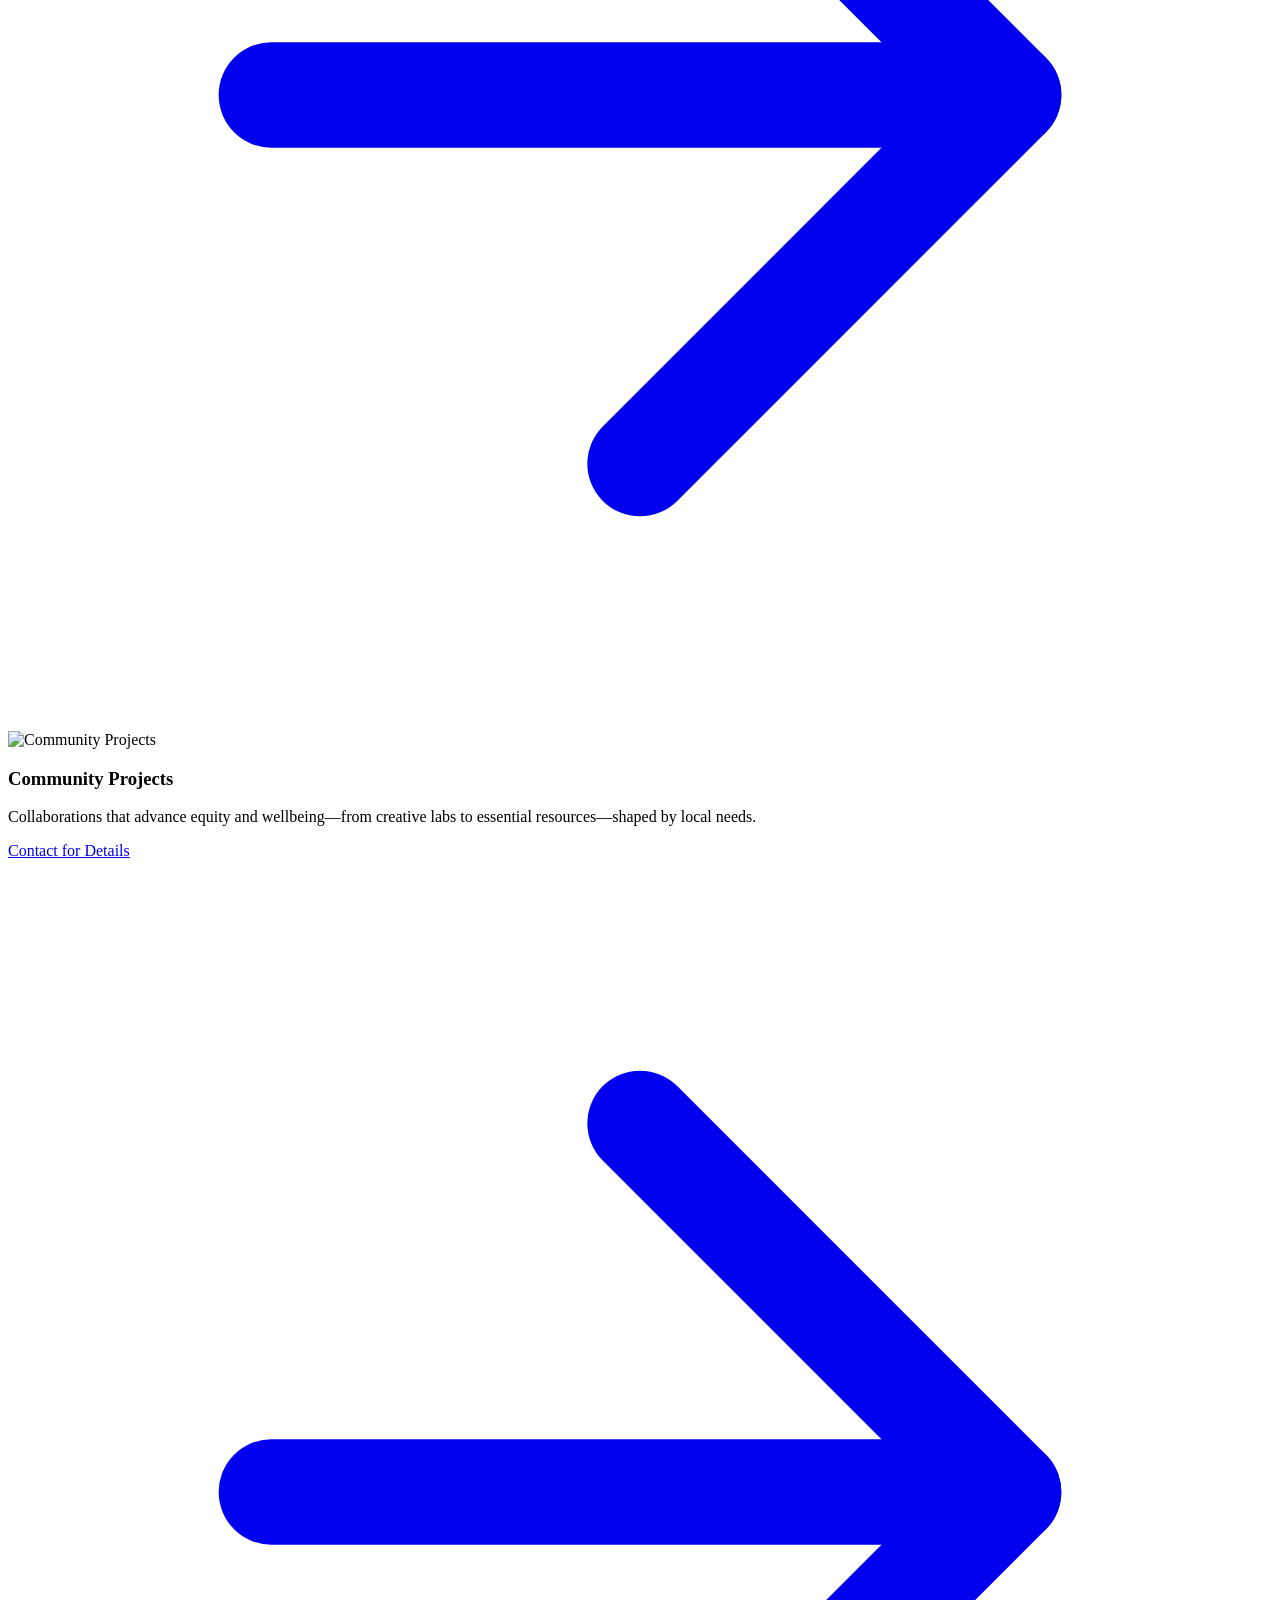
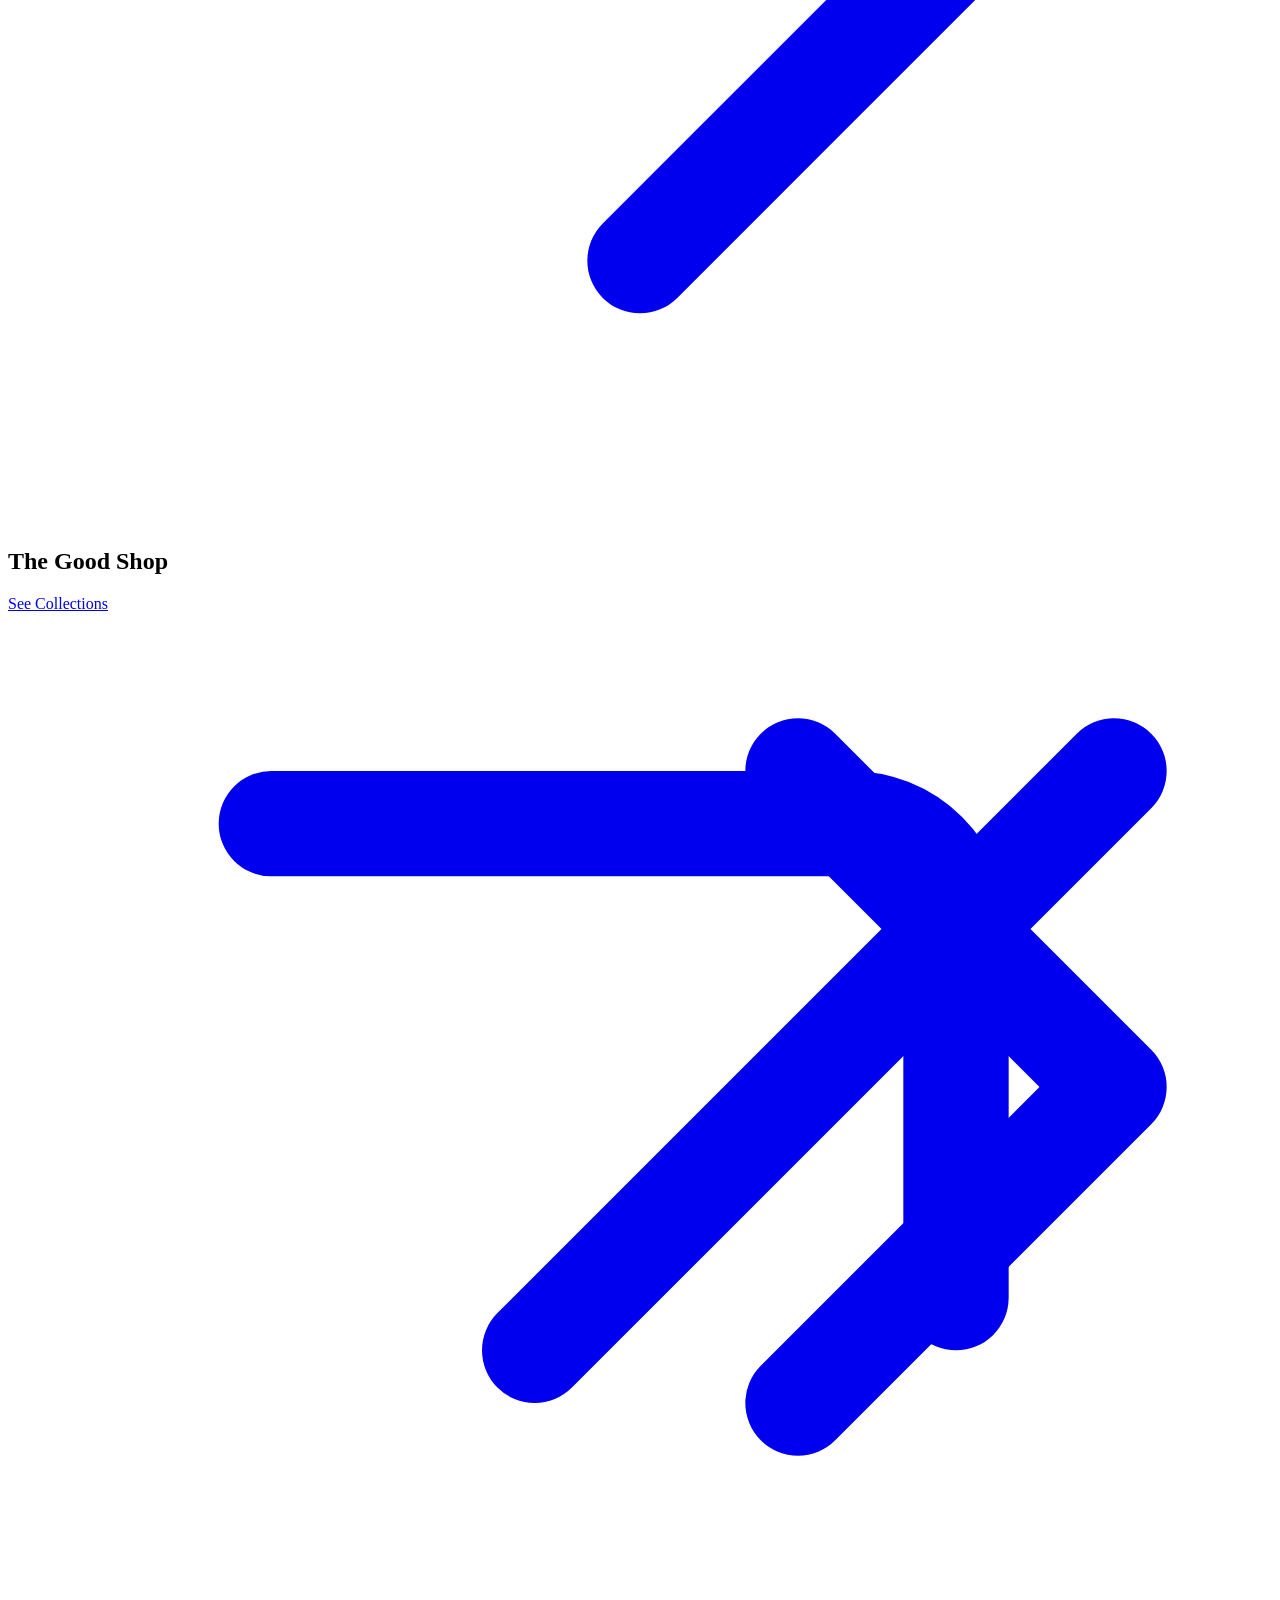
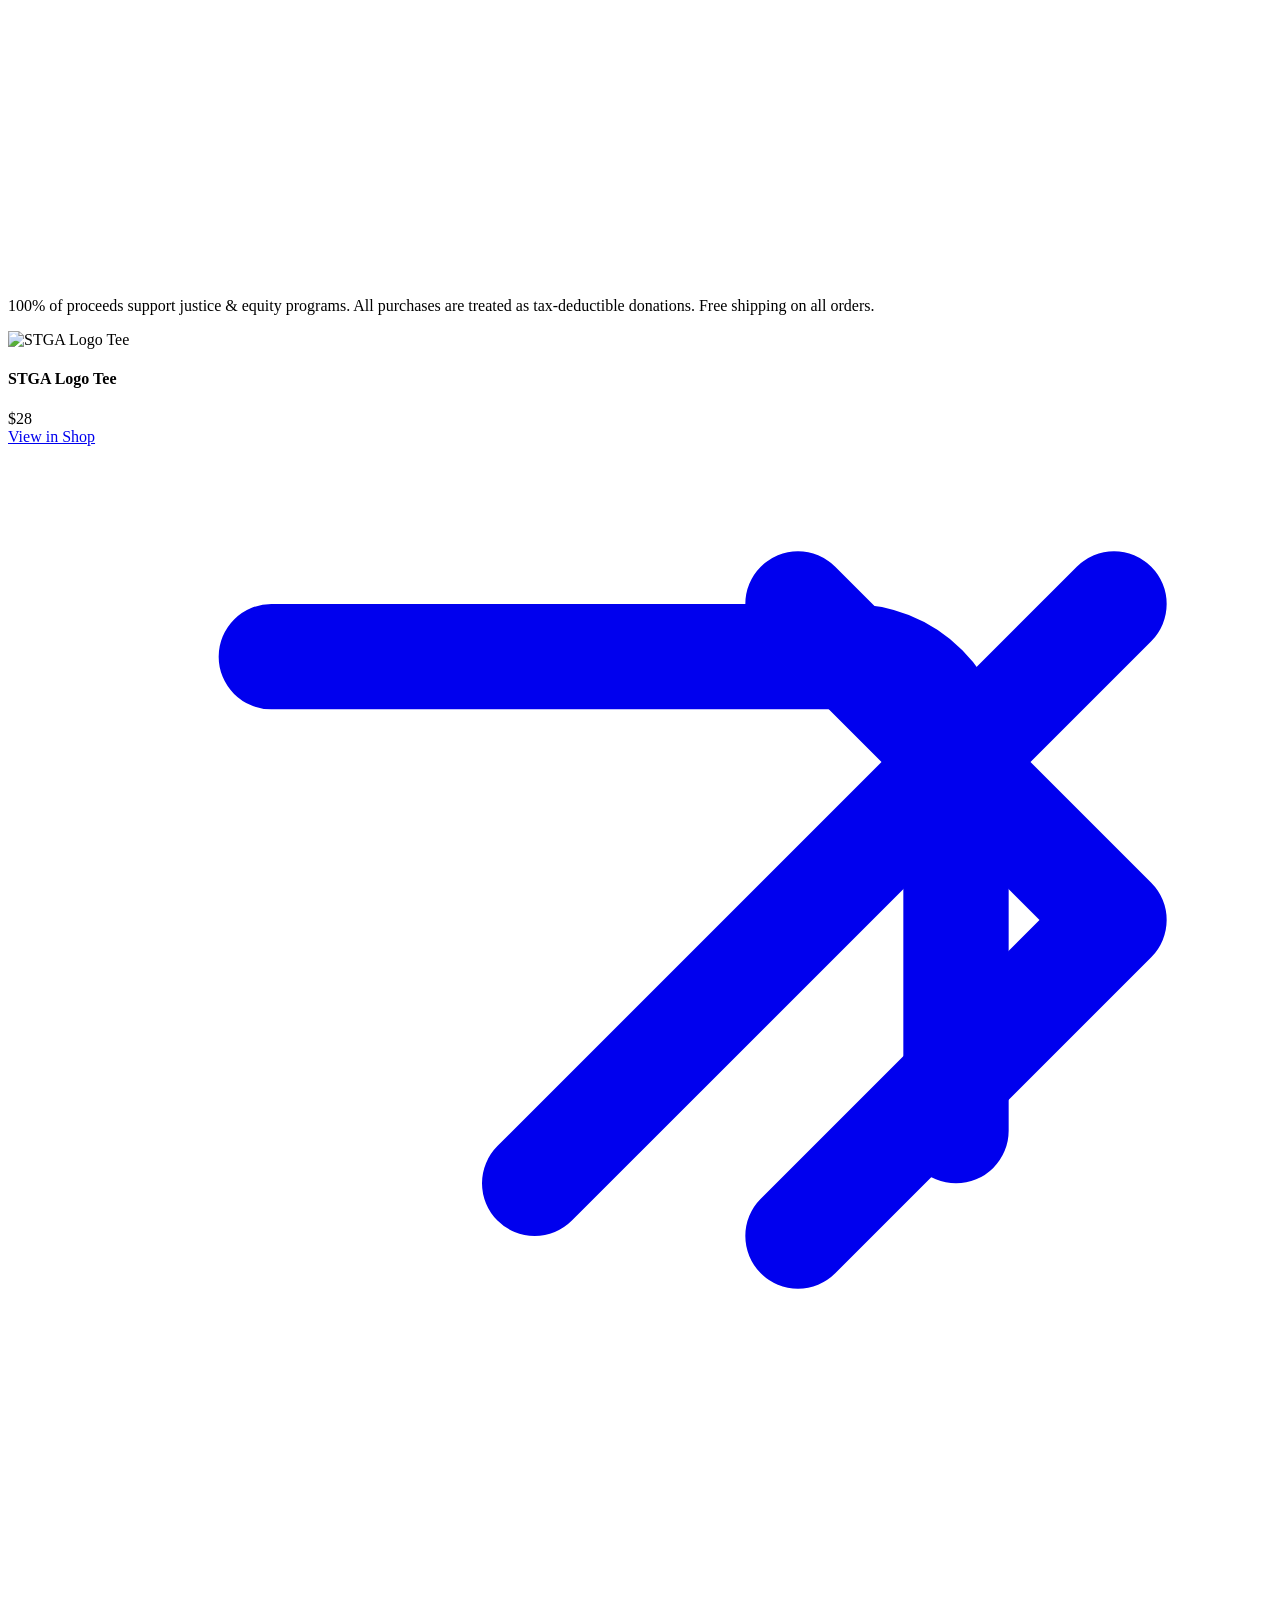
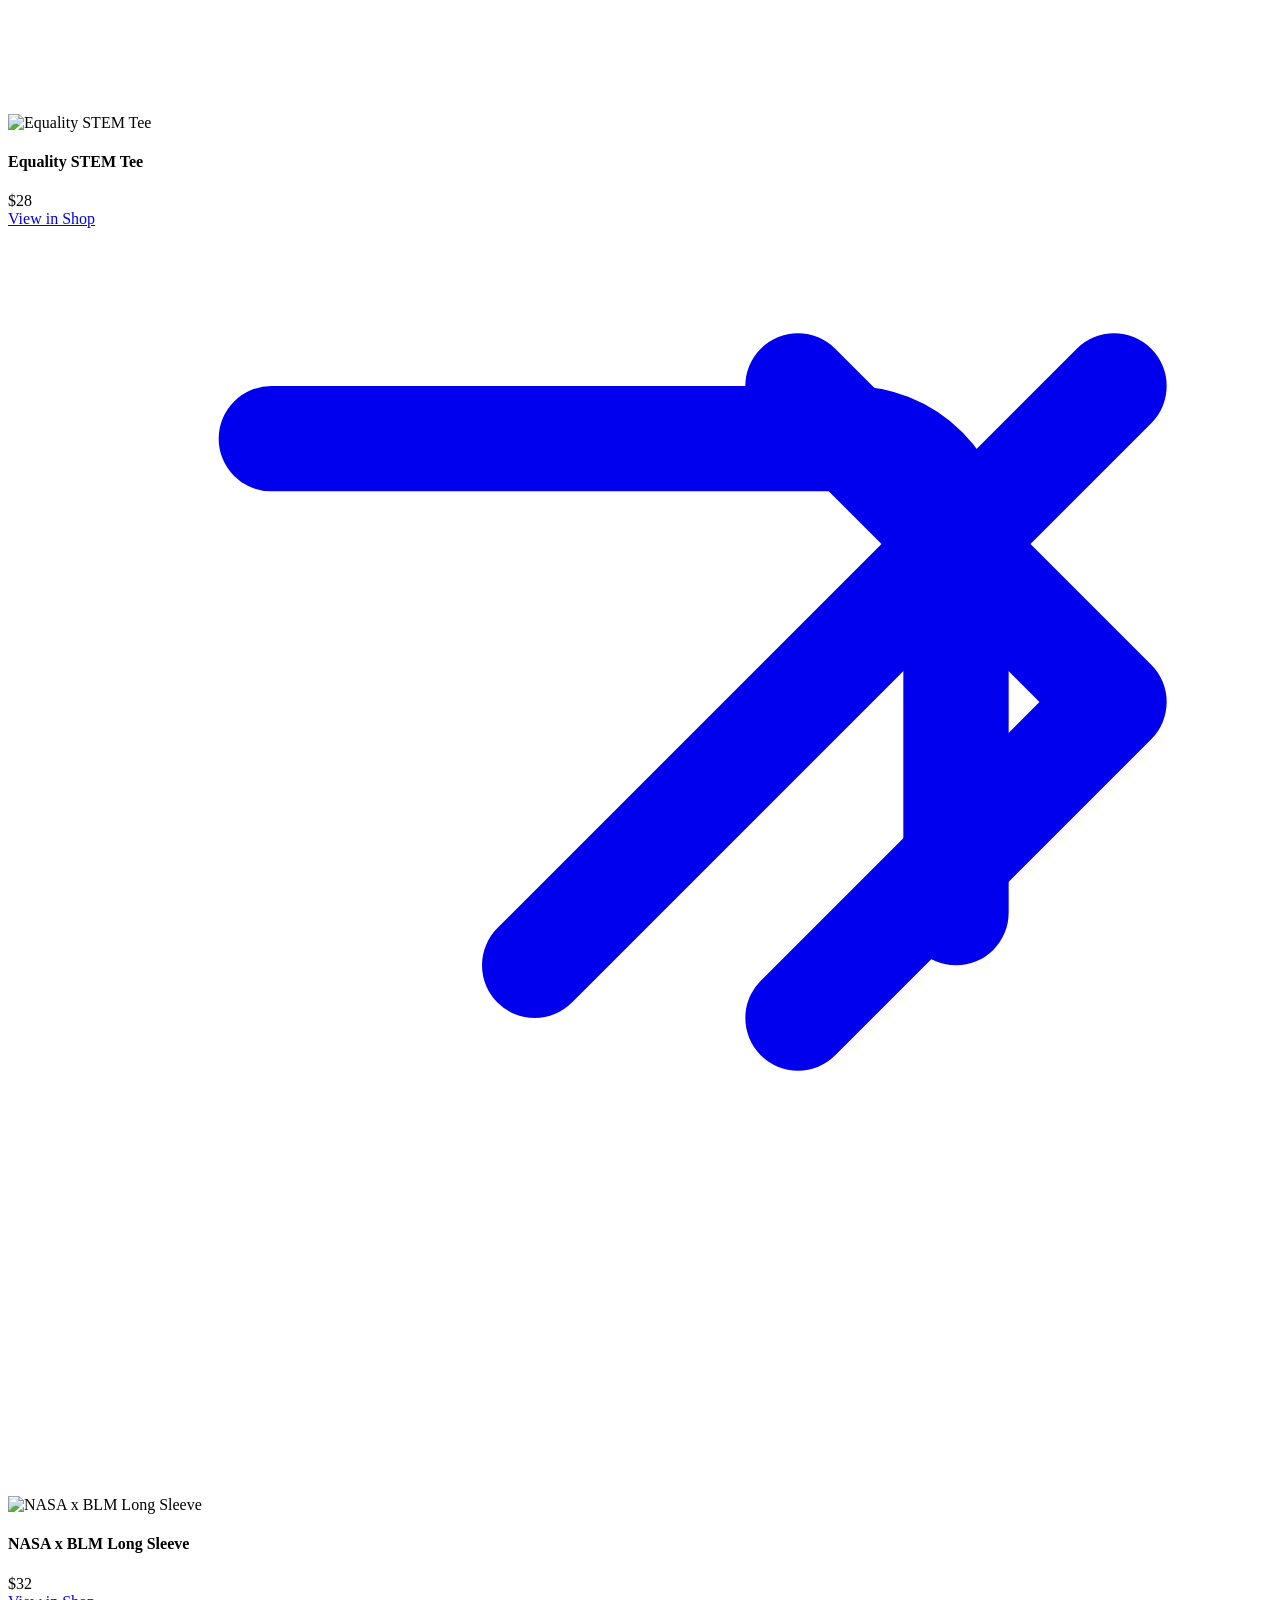
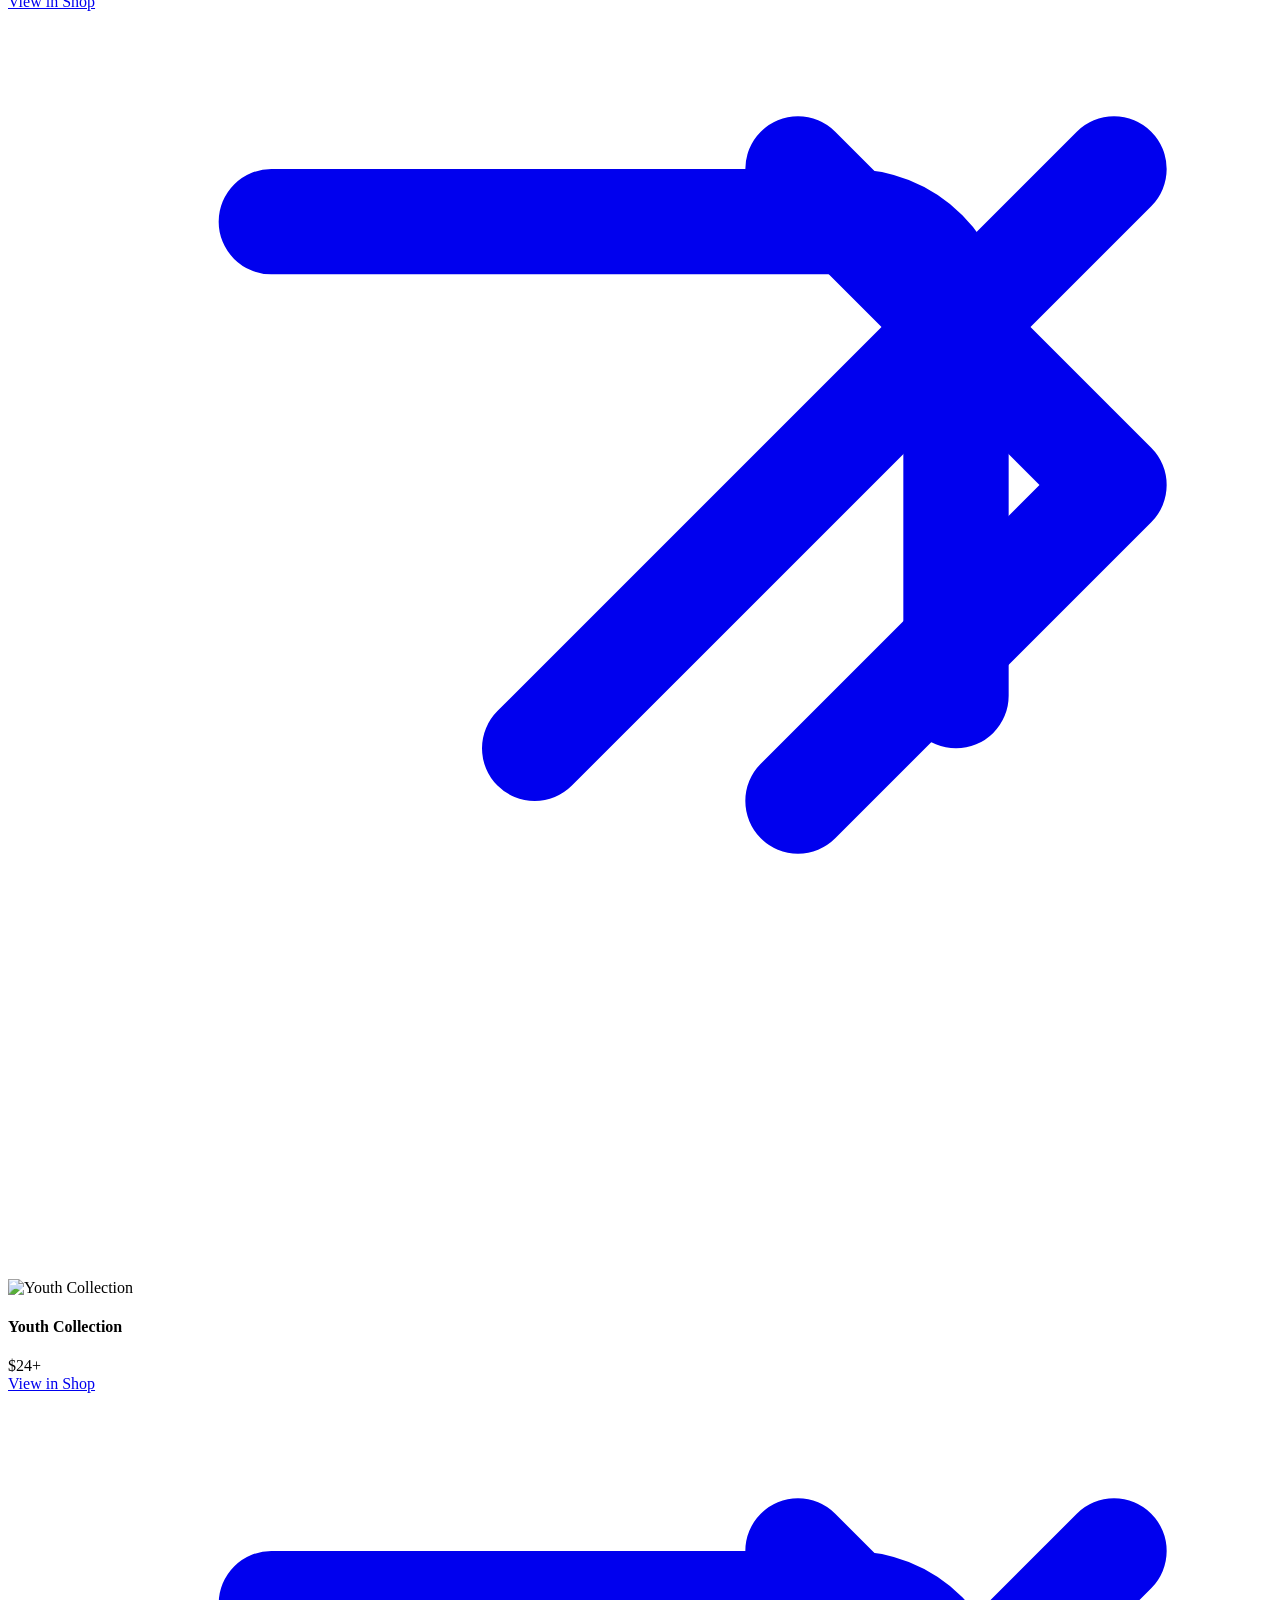
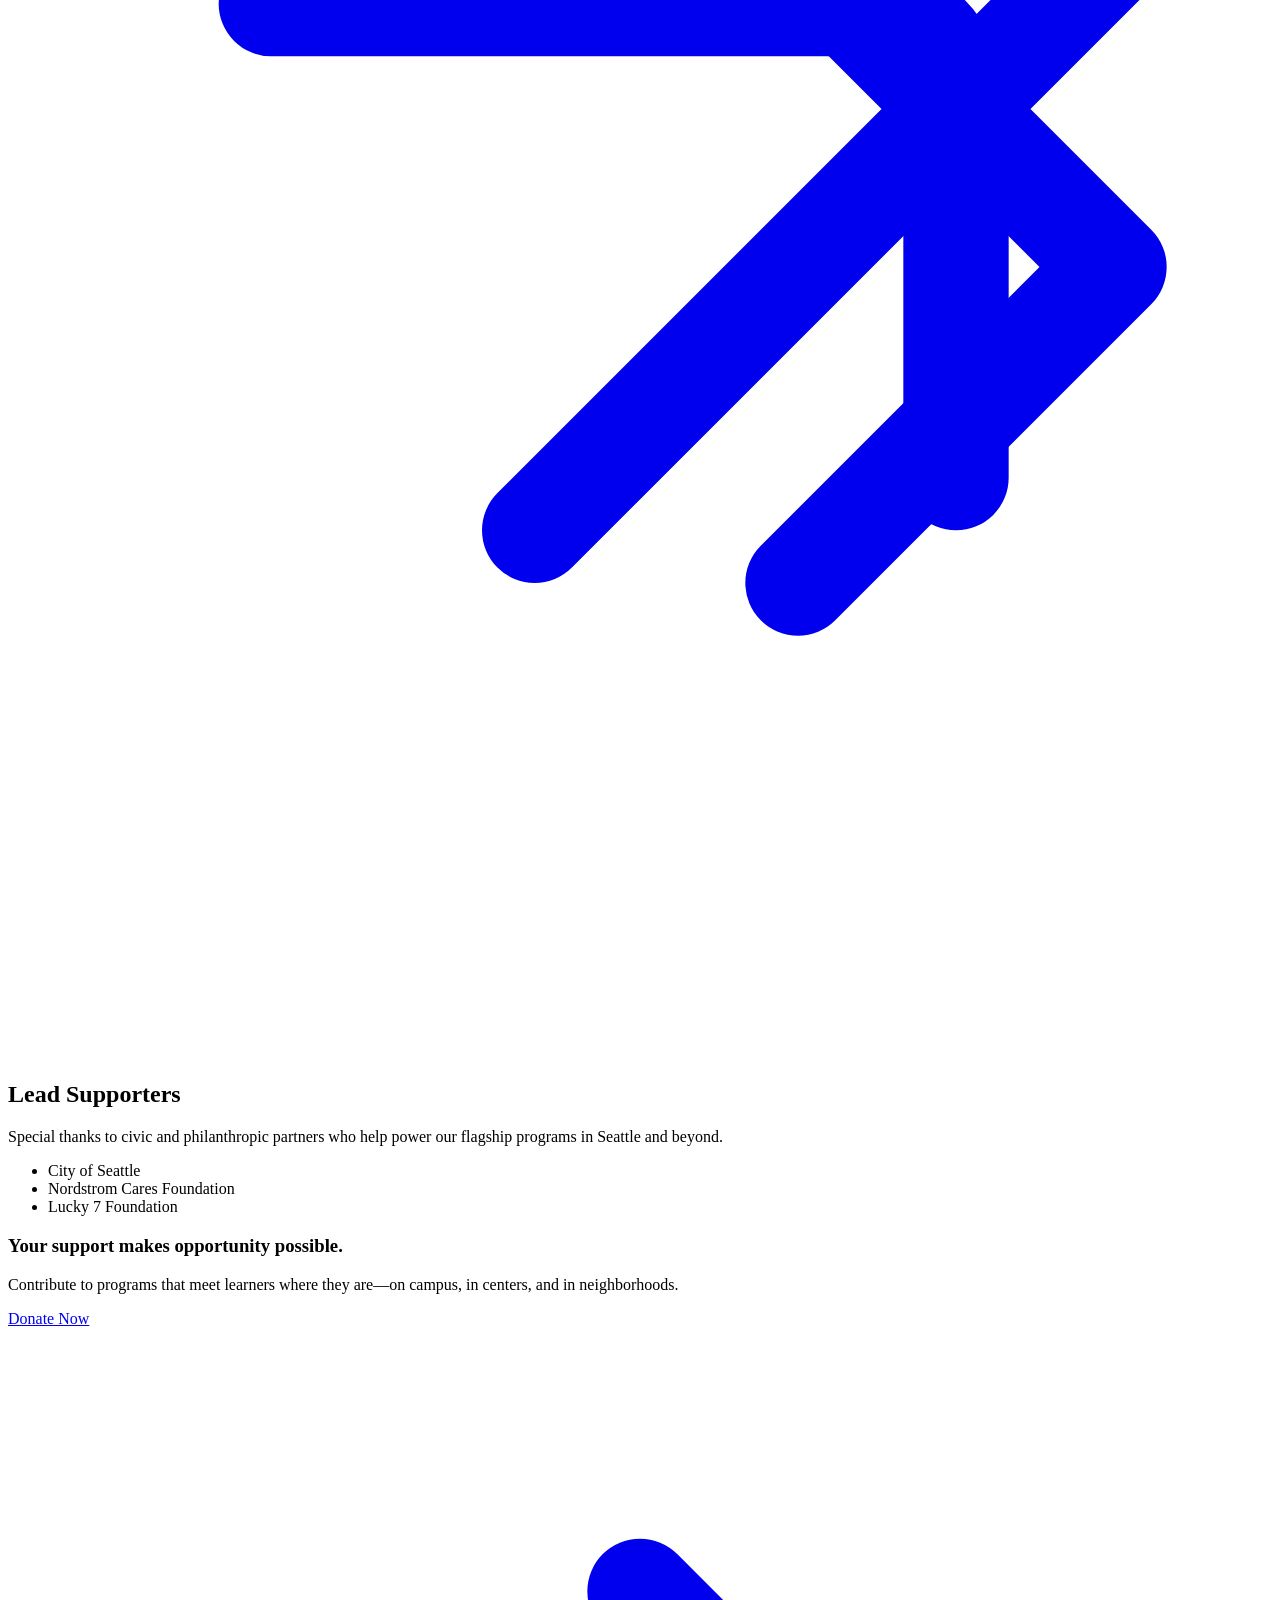
==== commit c3d212e8: "Rename renaissance_21_website.html to index.html" ====
--- a/index.html
+++ b/index.html
@@ -1,48 +1,264 @@
-<!DOCTYPE html>
+<!doctype html>
 <html lang="en">
 <head>
-  <meta charset="UTF-8" />
-  <meta name="viewport" content="width=device-width, initial-scale=1.0"/>
-  <title>Renaissance 21</title>
-  <link rel="stylesheet" href="styles.css" />
+  <meta charset="utf-8" />
+  <meta name="viewport" content="width=device-width, initial-scale=1" />
+  <title>Renaissance 21 — Simple Site</title>
+  <script src="https://cdn.tailwindcss.com"></script>
+  <style>html{scroll-behavior:smooth}</style>
 </head>
-<body>
-  <!-- Header -->
-  <header>
-    <div class="logo">
-      <img src="https://via.placeholder.com/50x50?text=R21" alt="R21 Logo">
-    </div>
-    <nav>
-      <a href="#about">About</a>
-      <a href="#programs">Programs</a>
-      <a href="#contact">Contact</a>
-    </nav>
+<body class="min-h-screen bg-white text-neutral-900">
+  <!-- Header / Nav -->
+  <header class="sticky top-0 z-40 backdrop-blur bg-white/80 border-b border-neutral-200">
+    <div class="mx-auto max-w-7xl px-4 sm:px-6 lg:px-8">
+      <div class="flex items-center justify-between h-16">
+        <a href="#home" class="flex items-center gap-2 font-semibold text-xl">
+          <span class="inline-flex h-8 w-8 items-center justify-center rounded-xl bg-black text-white">R21</span>
+          <span>Renaissance 21</span>
+        </a>
+        <nav class="hidden md:flex items-center gap-6 text-sm">
+          <a href="#about" class="hover:text-black/70">About</a>
+          <a href="#programs" class="hover:text-black/70">Programs</a>
+          <a href="#shop" class="hover:text-black/70">The Good Shop</a>
+          <a href="#supporters" class="hover:text-black/70">Supporters</a>
+          <a href="#contact" class="hover:text-black/70">Contact</a>
+          <a href="https://www.paypal.com/donate" target="_blank" rel="noreferrer" class="inline-flex items-center gap-1 rounded-2xl border border-black px-3 py-1.5 hover:bg-black hover:text-white transition">
+            Donate
+            <svg class="h-4 w-4" viewBox="0 0 24 24" fill="none" stroke="currentColor" stroke-width="2" stroke-linecap="round" stroke-linejoin="round"><path d="M5 12h14"/><path d="m12 5 7 7-7 7"/></svg>
+          </a>
+        </nav>
+      </div>
+    </div>
   </header>
 
-  <!-- Hero Section -->
-  <section class="hero">
-    <div class="hero-text">
-      <h1>Make Change.</h1>
-      <p>
-        Renaissance 21 is a 501(c)(3) nonprofit creating justice- and equity-focused 
-        opportunities through community-centered learning and support.
+  <!-- Hero -->
+  <section id="home" class="relative">
+    <div class="mx-auto max-w-7xl px-4 sm:px-6 lg:px-8 py-16 sm:py-24">
+      <div class="grid lg:grid-cols-2 gap-10 items-center">
+        <div>
+          <h1 class="text-4xl sm:text-5xl font-extrabold">Make Change.</h1>
+          <p class="mt-4 text-lg text-neutral-700 max-w-prose">
+            Renaissance 21 is a 501(c)(3) nonprofit creating justice‑ and equity‑focused opportunities through community‑centered learning and support.
+          </p>
+          <div class="mt-6 flex flex-wrap gap-3">
+            <a href="#programs" class="inline-flex items-center gap-2 rounded-2xl bg-black px-5 py-3 text-white">
+              Explore Programs
+              <svg class="h-5 w-5" viewBox="0 0 24 24" fill="none" stroke="currentColor" stroke-width="2" stroke-linecap="round" stroke-linejoin="round"><path d="M5 12h14"/><path d="m12 5 7 7-7 7"/></svg>
+            </a>
+            <a href="#shop" class="inline-flex items-center gap-2 rounded-2xl border border-black px-5 py-3 hover:bg-black hover:text-white">
+              The Good Shop
+              <svg class="h-5 w-5" viewBox="0 0 24 24" fill="none" stroke="currentColor" stroke-width="2" stroke-linecap="round" stroke-linejoin="round"><path d="M6 2l1 5h10l1-5"/><path d="M6 7h12l-1 12H7L6 7Z"/><path d="M9 11v6"/><path d="M15 11v6"/></svg>
+            </a>
+          </div>
+          <p class="mt-4 text-sm text-neutral-500">EIN 26‑0687369 • Donations are tax‑deductible.</p>
+        </div>
+        <div class="relative">
+          <img src="https://images.unsplash.com/photo-1523580846011-d3a5bc25702b" alt="Students collaborating on a STEM project" class="rounded-3xl shadow-lg object-cover w-full aspect-[4/3]" />
+          <div class="absolute -bottom-4 -right-4 rounded-2xl bg-black text-white px-4 py-2 text-sm shadow-lg">
+            Look Good • Do Good • Feel Good
+          </div>
+        </div>
+      </div>
+    </div>
+  </section>
+
+  <!-- About -->
+  <section id="about" class="py-16 sm:py-24 border-t border-neutral-200">
+    <div class="mx-auto max-w-7xl px-4 sm:px-6 lg:px-8">
+      <div class="grid lg:grid-cols-12 gap-10 items-start">
+        <div class="lg:col-span-5">
+          <h2 class="text-3xl font-bold">About Us</h2>
+          <p class="mt-4 text-neutral-700">
+            We partner with communities to close equity gaps through practical learning, mentorship, and on‑site support. Our approach brings mobile, all‑in‑one education and resources directly to schools and neighborhoods.
+          </p>
+        </div>
+        <div class="lg:col-span-7 grid sm:grid-cols-3 gap-4">
+          <div class="rounded-3xl border p-5 shadow-sm bg-white">
+            <div class="flex items-center gap-2 font-semibold">
+              <span class="inline-flex h-8 w-8 items-center justify-center rounded-xl bg-black text-white">🎓</span>
+              STEM/STEAM Focus
+            </div>
+            <p class="mt-2 text-sm text-neutral-600">Hands‑on skills, creativity, and career pathways.</p>
+          </div>
+          <div class="rounded-3xl border p-5 shadow-sm bg-white">
+            <div class="flex items-center gap-2 font-semibold">
+              <span class="inline-flex h-8 w-8 items-center justify-center rounded-xl bg-black text-white">🤝</span>
+              Community First
+            </div>
+            <p class="mt-2 text-sm text-neutral-600">Programs delivered on‑location where needed.</p>
+          </div>
+          <div class="rounded-3xl border p-5 shadow-sm bg-white">
+            <div class="flex items-center gap-2 font-semibold">
+              <span class="inline-flex h-8 w-8 items-center justify-center rounded-xl bg-black text-white">🏛️</span>
+              Civic Partners
+            </div>
+            <p class="mt-2 text-sm text-neutral-600">City, foundations, and local supporters.</p>
+          </div>
+        </div>
+      </div>
+    </div>
+  </section>
+
+  <!-- Programs -->
+  <section id="programs" class="py-16 sm:py-24 border-t border-neutral-200">
+    <div class="mx-auto max-w-7xl px-4 sm:px-6 lg:px-8">
+      <div class="flex items-center justify-between gap-6 flex-wrap">
+        <h2 class="text-3xl font-bold">Programs</h2>
+        <a href="https://startechga.org" target="_blank" rel="noreferrer" class="inline-flex items-center gap-2 text-sm rounded-2xl border border-black px-4 py-2 hover:bg-black hover:text-white">
+          Visit Star Tech Global Academy
+          <svg class="h-4 w-4" viewBox="0 0 24 24" fill="none" stroke="currentColor" stroke-width="2" stroke-linecap="round" stroke-linejoin="round"><path d="M18 13V6a2 2 0 0 0-2-2H5"/><path d="m15 3 6 6-6 6"/><path d="M10 14 21 3"/></svg>
+        </a>
+      </div>
+      <div class="mt-8 grid md:grid-cols-2 gap-6">
+        <div class="rounded-3xl border p-6 shadow-sm bg-white">
+          <img src="https://images.unsplash.com/photo-1513258496099-48168024aec0" alt="Star Tech Global Academy" class="rounded-2xl w-full h-48 object-cover" />
+          <h3 class="mt-4 text-xl font-semibold">Star Tech Global Academy</h3>
+          <p class="mt-2 text-neutral-700">Flagship initiative that blends STEM learning, creativity, and career exploration. Designed to meet students where they are with mobile, on‑site programming.</p>
+          <a href="https://startechga.org" target="_blank" rel="noreferrer" class="mt-4 inline-flex items-center gap-2 rounded-2xl border border-black px-4 py-2 hover:bg-black hover:text-white">
+            Explore STGA
+            <svg class="h-4 w-4" viewBox="0 0 24 24" fill="none" stroke="currentColor" stroke-width="2" stroke-linecap="round" stroke-linejoin="round"><path d="M5 12h14"/><path d="m12 5 7 7-7 7"/></svg>
+          </a>
+        </div>
+        <div class="rounded-3xl border p-6 shadow-sm bg-white">
+          <img src="https://images.unsplash.com/photo-1488521787991-ed7bbaae773c" alt="Community Projects" class="rounded-2xl w-full h-48 object-cover" />
+          <h3 class="mt-4 text-xl font-semibold">Community Projects</h3>
+          <p class="mt-2 text-neutral-700">Collaborations that advance equity and wellbeing—from creative labs to essential resources—shaped by local needs.</p>
+          <a href="#contact" class="mt-4 inline-flex items-center gap-2 rounded-2xl border border-black px-4 py-2 hover:bg-black hover:text-white">
+            Contact for Details
+            <svg class="h-4 w-4" viewBox="0 0 24 24" fill="none" stroke="currentColor" stroke-width="2" stroke-linecap="round" stroke-linejoin="round"><path d="M5 12h14"/><path d="m12 5 7 7-7 7"/></svg>
+          </a>
+        </div>
+      </div>
+    </div>
+  </section>
+
+  <!-- Shop -->
+  <section id="shop" class="py-16 sm:py-24 border-t border-neutral-200 bg-neutral-50">
+    <div class="mx-auto max-w-7xl px-4 sm:px-6 lg:px-8">
+      <div class="flex items-center justify-between gap-6 flex-wrap">
+        <h2 class="text-3xl font-bold">The Good Shop</h2>
+        <a href="https://renaissance-21.myshopify.com/collections" target="_blank" rel="noreferrer" class="inline-flex items-center gap-2 text-sm rounded-2xl border border-black px-4 py-2 hover:bg-black hover:text-white">
+          See Collections
+          <svg class="h-4 w-4" viewBox="0 0 24 24" fill="none" stroke="currentColor" stroke-width="2" stroke-linecap="round" stroke-linejoin="round"><path d="M18 13V6a2 2 0 0 0-2-2H5"/><path d="m15 3 6 6-6 6"/><path d="M10 14 21 3"/></svg>
+        </a>
+      </div>
+      <p class="mt-4 text-neutral-700 max-w-prose">
+        100% of proceeds support justice & equity programs. All purchases are treated as tax‑deductible donations. Free shipping on all orders.
       </p>
-      <div class="buttons">
-        <button>Explore Programs</button>
-        <button class="secondary">The Good Shop</button>
-      </div>
-      <p style="margin-top: 1rem; font-size: 0.9rem; color: #555;">
-        EIN 26-0687369 • Donations are tax-deductible.
-      </p>
-    </div>
-    <div class="hero-image">
-      <img src="https://via.placeholder.com/500x300?text=Graduation+Image" alt="Graduation" style="border-radius: 10px; max-width: 100%;">
+      <div class="mt-8 grid sm:grid-cols-2 lg:grid-cols-4 gap-6">
+        <div class="rounded-3xl border p-5 shadow-sm bg-white">
+          <img src="https://images.unsplash.com/photo-1520975922284-5f7f4c74b8f7" alt="STGA Logo Tee" class="rounded-2xl w-full h-40 object-cover" />
+          <div class="mt-3 flex items-center justify-between">
+            <h4 class="font-medium">STGA Logo Tee</h4>
+            <span class="text-sm text-neutral-600">$28</span>
+          </div>
+          <a href="https://renaissance-21.myshopify.com/collections" target="_blank" rel="noreferrer" class="mt-3 inline-flex items-center gap-2 text-sm">
+            View in Shop
+            <svg class="h-4 w-4" viewBox="0 0 24 24" fill="none" stroke="currentColor" stroke-width="2" stroke-linecap="round" stroke-linejoin="round"><path d="M18 13V6a2 2 0 0 0-2-2H5"/><path d="m15 3 6 6-6 6"/><path d="M10 14 21 3"/></svg>
+          </a>
+        </div>
+        <div class="rounded-3xl border p-5 shadow-sm bg-white">
+          <img src="https://images.unsplash.com/photo-1520974735194-6119703d9a4b" alt="Equality STEM Tee" class="rounded-2xl w-full h-40 object-cover" />
+          <div class="mt-3 flex items-center justify-between">
+            <h4 class="font-medium">Equality STEM Tee</h4>
+            <span class="text-sm text-neutral-600">$28</span>
+          </div>
+          <a href="https://renaissance-21.myshopify.com/collections" target="_blank" rel="noreferrer" class="mt-3 inline-flex items-center gap-2 text-sm">
+            View in Shop
+            <svg class="h-4 w-4" viewBox="0 0 24 24" fill="none" stroke="currentColor" stroke-width="2" stroke-linecap="round" stroke-linejoin="round"><path d="M18 13V6a2 2 0 0 0-2-2H5"/><path d="m15 3 6 6-6 6"/><path d="M10 14 21 3"/></svg>
+          </a>
+        </div>
+        <div class="rounded-3xl border p-5 shadow-sm bg-white">
+          <img src="https://images.unsplash.com/photo-1503342217505-b0a15cf70489" alt="NASA x BLM Long Sleeve" class="rounded-2xl w-full h-40 object-cover" />
+          <div class="mt-3 flex items-center justify-between">
+            <h4 class="font-medium">NASA x BLM Long Sleeve</h4>
+            <span class="text-sm text-neutral-600">$32</span>
+          </div>
+          <a href="https://renaissance-21.myshopify.com/collections" target="_blank" rel="noreferrer" class="mt-3 inline-flex items-center gap-2 text-sm">
+            View in Shop
+            <svg class="h-4 w-4" viewBox="0 0 24 24" fill="none" stroke="currentColor" stroke-width="2" stroke-linecap="round" stroke-linejoin="round"><path d="M18 13V6a2 2 0 0 0-2-2H5"/><path d="m15 3 6 6-6 6"/><path d="M10 14 21 3"/></svg>
+          </a>
+        </div>
+        <div class="rounded-3xl border p-5 shadow-sm bg-white">
+          <img src="https://images.unsplash.com/photo-1519741497674-611481863552" alt="Youth Collection" class="rounded-2xl w-full h-40 object-cover" />
+          <div class="mt-3 flex items-center justify-between">
+            <h4 class="font-medium">Youth Collection</h4>
+            <span class="text-sm text-neutral-600">$24+</span>
+          </div>
+          <a href="https://renaissance-21.myshopify.com/collections" target="_blank" rel="noreferrer" class="mt-3 inline-flex items-center gap-2 text-sm">
+            View in Shop
+            <svg class="h-4 w-4" viewBox="0 0 24 24" fill="none" stroke="currentColor" stroke-width="2" stroke-linecap="round" stroke-linejoin="round"><path d="M18 13V6a2 2 0 0 0-2-2H5"/><path d="m15 3 6 6-6 6"/><path d="M10 14 21 3"/></svg>
+          </a>
+        </div>
+      </div>
+    </div>
+  </section>
+
+  <!-- Supporters -->
+  <section id="supporters" class="py-16 sm:py-24 border-t border-neutral-200">
+    <div class="mx-auto max-w-7xl px-4 sm:px-6 lg:px-8">
+      <h2 class="text-3xl font-bold">Lead Supporters</h2>
+      <p class="mt-4 text-neutral-700 max-w-prose">Special thanks to civic and philanthropic partners who help power our flagship programs in Seattle and beyond.</p>
+      <ul class="mt-8 grid sm:grid-cols-2 lg:grid-cols-3 gap-4 text-sm">
+        <li class="rounded-2xl border p-4">City of Seattle</li>
+        <li class="rounded-2xl border p-4">Nordstrom Cares Foundation</li>
+        <li class="rounded-2xl border p-4">Lucky 7 Foundation</li>
+      </ul>
+    </div>
+  </section>
+
+  <!-- Callout -->
+  <section class="py-14 bg-black text-white">
+    <div class="mx-auto max-w-7xl px-4 sm:px-6 lg:px-8">
+      <div class="flex flex-col sm:flex-row items-start sm:items-center justify-between gap-6">
+        <div>
+          <h3 class="text-2xl font-bold">Your support makes opportunity possible.</h3>
+          <p class="mt-1 text-white/80">Contribute to programs that meet learners where they are—on campus, in centers, and in neighborhoods.</p>
+        </div>
+        <a href="https://www.paypal.com/donate" target="_blank" rel="noreferrer" class="inline-flex items-center gap-2 rounded-2xl bg-white text-black px-5 py-3">
+          Donate Now
+          <svg class="h-5 w-5" viewBox="0 0 24 24" fill="none" stroke="currentColor" stroke-width="2" stroke-linecap="round" stroke-linejoin="round"><path d="M5 12h14"/><path d="m12 5 7 7-7 7"/></svg>
+        </a>
+      </div>
+    </div>
+  </section>
+
+  <!-- Contact -->
+  <section id="contact" class="py-16 sm:py-24 border-t border-neutral-200">
+    <div class="mx-auto max-w-7xl px-4 sm:px-6 lg:px-8">
+      <h2 class="text-3xl font-bold">Contact Us</h2>
+      <p class="mt-2 text-neutral-700 max-w-prose">Have a question, partnership idea, or want to bring a program to your site? Reach out below.</p>
+      <form class="mt-8 grid gap-4 max-w-2xl">
+        <div class="grid sm:grid-cols-2 gap-4">
+          <input class="rounded-2xl border p-3 outline-none focus:ring-2 focus:ring-black" placeholder="First name" />
+          <input class="rounded-2xl border p-3 outline-none focus:ring-2 focus:ring-black" placeholder="Last name" />
+        </div>
+        <input type="email" class="rounded-2xl border p-3 outline-none focus:ring-2 focus:ring-black" placeholder="Email" />
+        <textarea rows="5" class="rounded-2xl border p-3 outline-none focus:ring-2 focus:ring-black" placeholder="How can we help?"></textarea>
+        <button type="button" class="inline-flex w-fit items-center gap-2 rounded-2xl bg-black px-5 py-3 text-white">
+          Send Message
+          <svg class="h-5 w-5" viewBox="0 0 24 24" fill="none" stroke="currentColor" stroke-width="2" stroke-linecap="round" stroke-linejoin="round"><path d="M22 2 11 13"/><path d="M22 2 15 22 11 13 2 9 22 2Z"/></svg>
+        </button>
+        <p class="text-sm text-neutral-500">Or email us at <a href="mailto:info@renaissance21.org" class="underline">info@renaissance21.org</a></p>
+      </form>
     </div>
   </section>
 
   <!-- Footer -->
-  <footer>
-    © 2025 Renaissance 21. All rights reserved.
+  <footer class="border-t border-neutral-200">
+    <div class="mx-auto max-w-7xl px-4 sm:px-6 lg:px-8 py-10 text-sm">
+      <div class="flex flex-col sm:flex-row items-start sm:items-center justify-between gap-4">
+        <p>© <span id="y"></span> Renaissance 21. All rights reserved.</p>
+        <div class="flex items-center gap-4">
+          <a class="hover:underline" href="https://renaissance21.org" target="_blank" rel="noreferrer">Current Site</a>
+          <a class="hover:underline" href="https://guidestar.org" target="_blank" rel="noreferrer">Guidestar</a>
+          <a class="hover:underline" href="#">Privacy</a>
+        </div>
+      </div>
+      <p class="mt-2 text-neutral-500">Renaissance 21 is a 501(c)(3) nonprofit organization. EIN 26‑0687369.</p>
+    </div>
   </footer>
+
+  <script>document.getElementById('y').textContent = new Date().getFullYear();</script>
 </body>
 </html>
